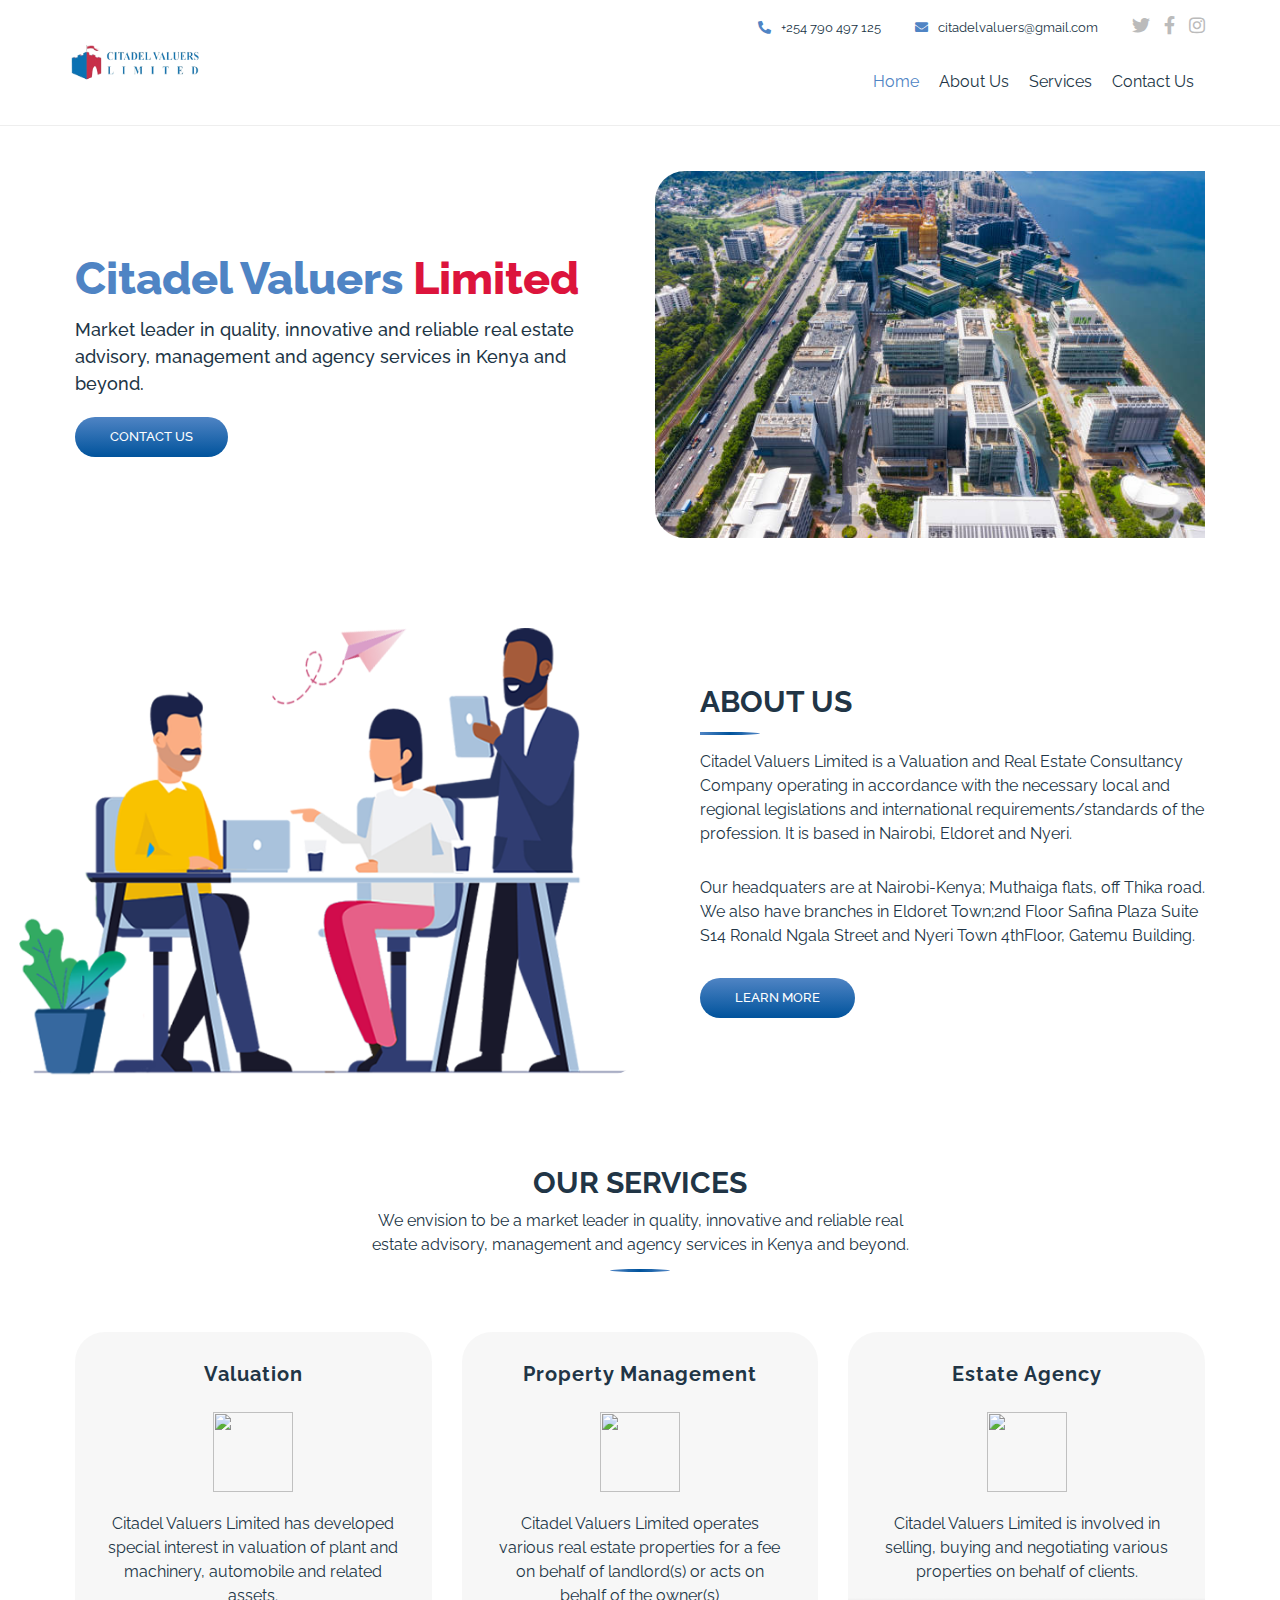
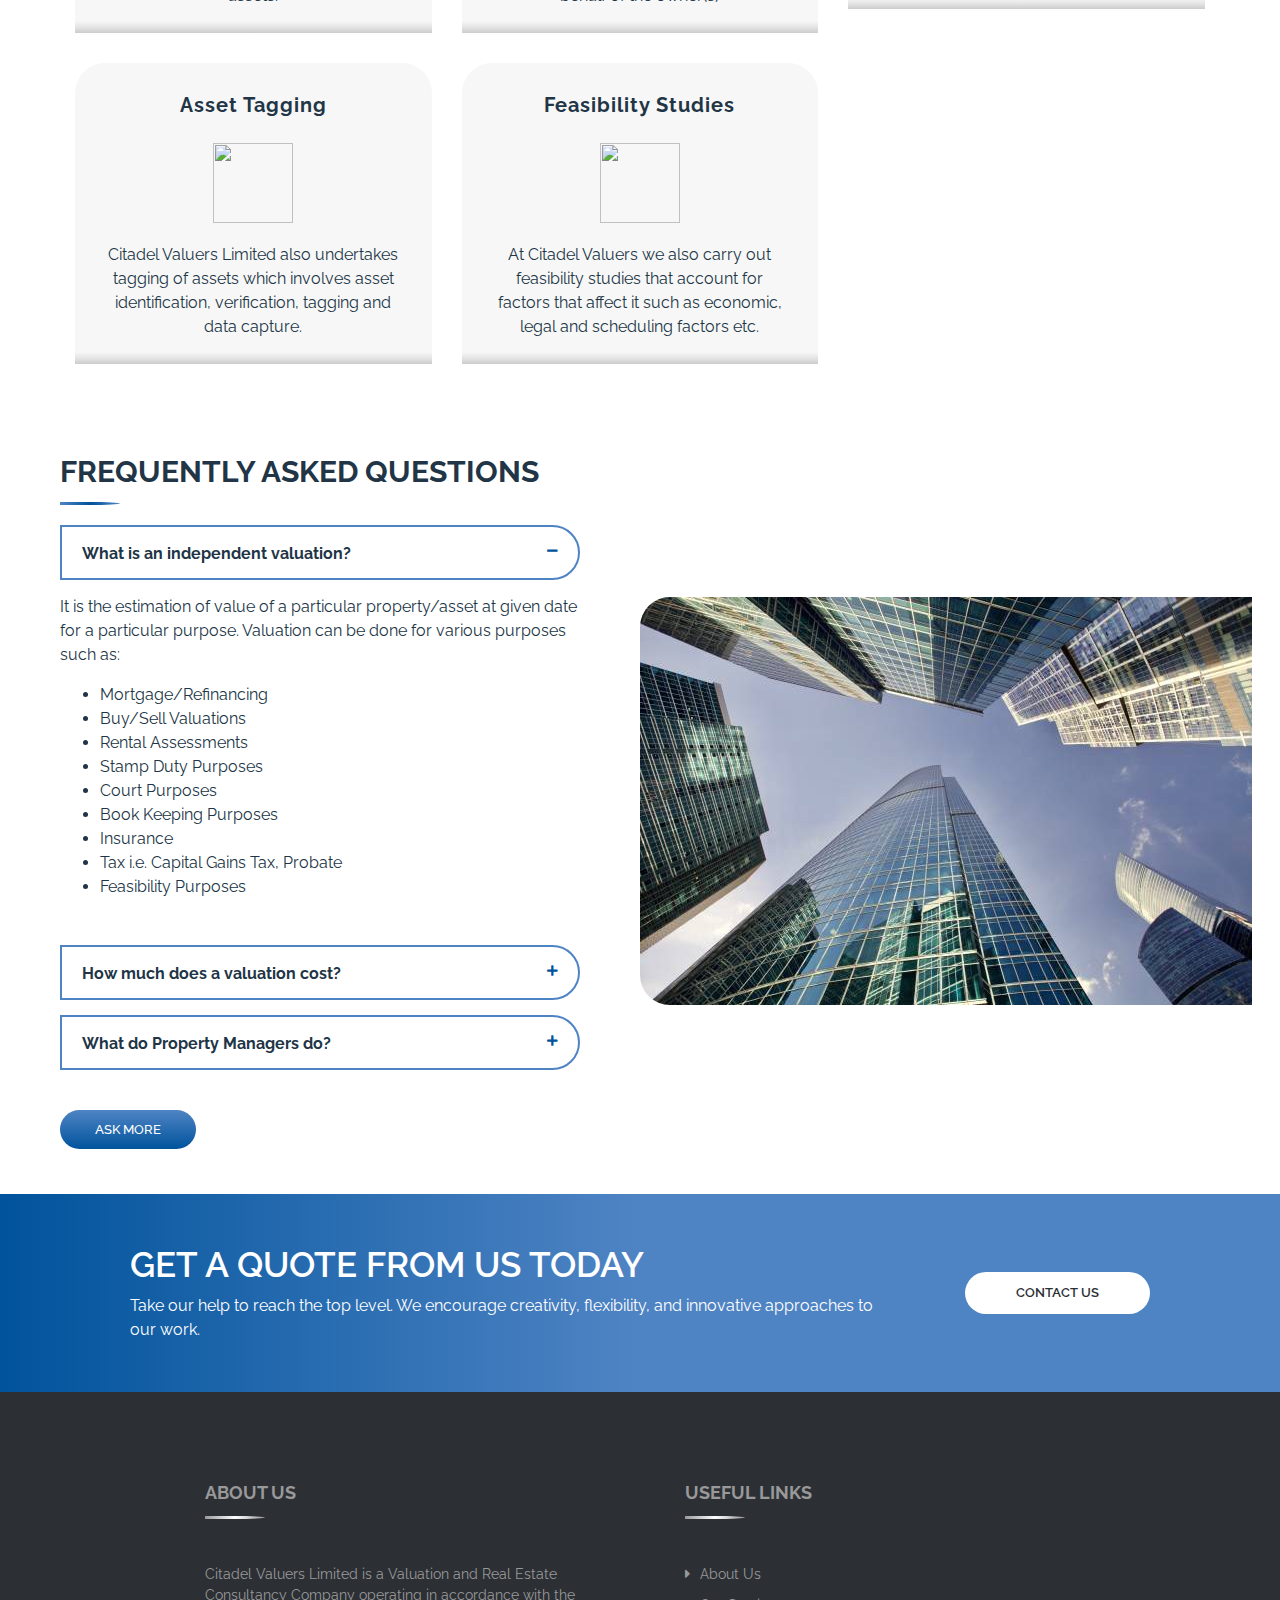
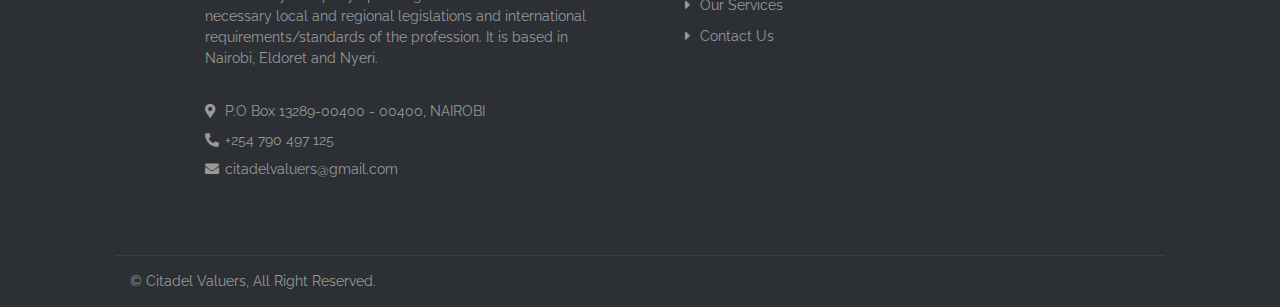
==== index.html @ 3a05d4e4 "Version 1 complete" ====
<DOCTYPE html>
<html lang="en">
    <head>
        <meta charset="utf-8">
        <title>Citadel Valuers Limited</title>
        <meta content="width=device-width, initial-scale=1.0" name="viewport">
        <meta content="Bootstrap Agency Template" name="keywords">
        <meta content="Bootstrap Agency Template" name="description">

        <!-- Favicon -->
        <link href="img/favicon.ico" rel="icon">

        <!-- Google Font -->
        <link href="https://fonts.googleapis.com/css2?family=Raleway:wght@100;200;300;400;500;600;700;800;900&display=swap" rel="stylesheet"> 
        
        <!-- CSS Libraries -->
        <link href="https://stackpath.bootstrapcdn.com/bootstrap/4.4.1/css/bootstrap.min.css" rel="stylesheet">
        <link href="https://cdnjs.cloudflare.com/ajax/libs/font-awesome/5.10.0/css/all.min.css" rel="stylesheet">
        <link href="lib/slick/slick.css" rel="stylesheet">
        <link href="libs/slick/slick-theme.css" rel="stylesheet">
        <link href="lib/lightbox/css/lightbox.min.css" rel="stylesheet">

        <!-- Template Stylesheet -->
        <link href="css/style.css" rel="stylesheet">
    </head>

    <body>
        <div class="wrapper">
            <!-- Header Start -->
            <div class="header">
                <div class="container-fluid">
                    <div class="row align-items-center">
                        <div class="col-lg-2">
                            <div class="brand">
                                <a href="index.html">
                                    <img src="img/logo.png" alt="Company Logo">
                                </a>
                            </div>
                        </div>
                        <div class="col-lg-10">
                            <div class="topbar">
                                <div class="topbar-col">
                                    <a href="tel:+254 790 497 125"><i class="fa fa-phone-alt"></i>+254 790 497 125</a>
                                </div>
                                <div class="topbar-col">
                                    <a href="mailto:citadelvaluers@gmail.com"><i class="fa fa-envelope"></i>citadelvaluers@gmail.com</a>
                                </div>
                                <div class="topbar-col">
                                    <div class="topbar-social">
                                        <a href="https://twitter.com/citadelrealtors"><i class="fab fa-twitter"></i></a>
                                        <a href="https://www.facebook.com/citadelrealtors"><i class="fab fa-facebook-f"></i></a>
                                        <a href="https://www.facebook.com/citadelrealtors"><i class="fab fa-instagram"></i></a>
                                    </div>
                                </div>
                            </div>
                            <div class="navbar navbar-expand-lg bg-light navbar-light">
                                <a href="#" class="navbar-brand">MENU</a>
                                <button type="button" class="navbar-toggler" data-toggle="collapse" data-target="#navbarCollapse">
                                    <span class="navbar-toggler-icon"></span>
                                </button>

                                <div class="collapse navbar-collapse justify-content-between" id="navbarCollapse">
                                    <div class="navbar-nav ml-auto">
                                        <a href="index.html" class="nav-item nav-link active">Home</a>
                                        <a href="about.html" class="nav-item nav-link">About Us</a>
                                        <a href="services.html" class="nav-item nav-link">Services</a>
                                        <a href="contact.html" class="nav-item nav-link">Contact Us</a>
                                    </div>
                                </div>
                            </div>
                        </div>
                    </div>
                </div>
            </div>
            <!-- Header End -->


            <!-- Hero Start -->
            <div class="hero">
                <div class="container-fluid">
                    <div class="row align-items-center">
                        <div class="col-md-6">
                            <h2></h2>
                            <h2><span>Citadel Valuers</span> <span style="color:crimson;">Limited</span></h2>
                            <p> Market leader in quality, innovative and reliable real estate advisory, 
                            management and agency services in Kenya and beyond.</p>
                            <a class="btn" href="contact.html">Contact Us</a>
                        </div>
                        <div class="col-md-6">
                            <img src="img/hero.jpg" alt="Image">
                        </div>
                    </div>
                </div>
            </div>
            <!-- Hero End -->
            
            
            <!-- About Start -->
            <div class="about">
                <div class="container-fluid">
                    <div class="row align-items-center">
                        <div class="col-md-6">
                            <img src="img/hero.png" alt="Image">
                        </div>
                        <div class="col-md-6">
                            <h2 class="section-title">About Us</h2>
                            <p>
                                Citadel Valuers Limited is a Valuation and Real Estate Consultancy Company
                                operating in accordance with the necessary local and regional legislations and
                                international requirements/standards of the profession. It is based in Nairobi, Eldoret
                                and Nyeri.
                            </p>
                            <p>
                                Our headquaters are at Nairobi-Kenya; Muthaiga flats, off Thika road. We also have branches
                                in Eldoret Town;2nd Floor Safina Plaza Suite S14 Ronald Ngala Street and Nyeri Town 4thFloor,
                                Gatemu Building.
                            </p>
                            <a class="btn" href="about.html">Learn More</a>
                        </div>
                    </div>
                </div>
            </div>
            <!-- About End -->


            <!-- Service Start -->
            <div class="service">
                <div class="container-fluid">
                    <div class="section-header">
                        <h2>Our Services</h2>
                        <p>We envision to be a market leader in quality, innovative and reliable real estate advisory,
                        management and agency services in Kenya and beyond.</p>
                    </div>
                    <div class="row">
                        <div class="col-lg-4 col-md-6">
                            <div class="service-item text-center">
                                <h3>Valuation</h3>
                                <img src="https://img.icons8.com/external-flatart-icons-outline-flatarticons/50/000000/external-appraisal-real-estate-flatart-icons-outline-flatarticons.png"/>
                                <p>Citadel Valuers Limited has developed special interest in
                                valuation of plant and machinery, automobile and related assets.</p>
                            </div>
                        </div>
                        <div class="col-lg-4 col-md-6">
                            <div class="service-item text-center">
                                <h3>Property Management</h3>
                                <img src="https://img.icons8.com/ios/50/000000/property.png"/>
                                <p>Citadel Valuers Limited operates various real estate properties for a fee on behalf of
                                landlord(s) or acts on behalf of the owner(s)</p>
                            </div>
                        </div>
                        <div class="col-lg-4 col-md-6">
                            <div class="service-item text-center">
                                <h3>Estate Agency</h3>
                                <img src="https://img.icons8.com/external-flatart-icons-outline-flatarticons/64/000000/external-estate-real-estate-flatart-icons-outline-flatarticons-2.png"/>
                                <p>Citadel Valuers Limited is involved in selling, buying and negotiating various properties
                                on behalf of clients.</p>
                            </div>
                        </div>
                        <div class="col-lg-4 col-md-6">
                            <div class="service-item text-center">
                                <h3>Asset Tagging</h3>
                                <img src="https://img.icons8.com/external-outline-wichaiwi/64/000000/external-asset-banking-and-financial-outline-wichaiwi-2.png"/>
                                <p>Citadel Valuers Limited also undertakes tagging of assets which involves asset 
                                identification, verification, tagging and data capture.</p>
                            </div>
                        </div>
                        <div class="col-lg-4 col-md-6">
                            <div class="service-item text-center">
                                <h3>Feasibility Studies</h3>
                                <img src="https://img.icons8.com/pastel-glyph/64/000000/saving-book.png"/>
                                <p>At Citadel Valuers we also carry out feasibility studies that
                                account for factors that affect it such as economic, legal and
                                scheduling factors etc.</p>
                            </div>
                        </div>
                    </div>
                </div>
            </div>
            <!-- Service End -->


            <!-- FAQs Start -->
            <div class="faqs">
                <div class="container-fluid">
                    <div class="row align-items-center">
                        <div class="col-md-6">
                            <h2 class="section-title">Frequently Asked Questions</h2>
                            <div id="accordion">
                                <div class="card">
                                    <div class="card-header">
                                        <a class="card-link collapsed" data-toggle="collapse" href="#collapseOne" aria-expanded="true">
                                            <b>What is an independent valuation?</b>
                                        </a>
                                    </div>
                                    <div id="collapseOne" class="collapse show" data-parent="#accordion">
                                        <div class="card-body">
                                            <p>It is the estimation of value of a particular property/asset at given date for a particular 
                                            purpose. Valuation can be done for various purposes such as:
                                            </p>
                                            <ul>
                                                <li>Mortgage/Refinancing</li>
                                                <li>Buy/Sell Valuations</li>
                                                <li>Rental Assessments</li>
                                                <li>Stamp Duty Purposes</li>
                                                <li>Court Purposes</li>
                                                <li>Book Keeping Purposes</li>
                                                <li>Insurance</li>
                                                <li>Tax i.e. Capital Gains Tax, Probate</li>
                                                <li>Feasibility Purposes</li>
                                            </ul>
                                        </div>
                                    </div>
                                </div>
                                <div class="card">
                                    <div class="card-header">
                                        <a class="card-link" data-toggle="collapse" href="#collapseTwo">
                                            <b>How much does a valuation cost?</b>
                                        </a>
                                    </div>
                                    <div id="collapseTwo" class="collapse" data-parent="#accordion">
                                        <div class="card-body">
                                            <p>All registered valuers in Kenya are guided by the valuers scale Cap 532 of the laws of 
                                            Kenya as follows per THE VALUERS (FORMS & FEES)(AMENDMENT) RULES, 2011
                                            </p>
                                            <ul>
                                                <li>Urban,  Rating and Agriculture Valuation - First Kshs.  2,000,000 at 1.0 per cent; 
                                                Residue at 0.25 per cent
                                                </li>
                                                <li>Compulsory Acquisition Valuation - First Kshs.  2,000,000 at 2.0 per cent; Residue 
                                                at 0.5 per cent
                                                </li>
                                                <li>
                                                    Rental Valuation - First Kshs. 400,000 p.a at 10 per cent; Residue at 5 per cent
                                                </li>
                                                <li>
                                                    Plant, Machinery  and Automobile - First Kshs. 5,000,000 at 1.5 per cent; Residue at 0.5 per cent 
                                                </li>
                                                <li>
                                                    Furniture, Fittings, Equipment, Trading Stock and Going Concerns - First kshs. 1,000,000 at 5 per cent; 
                                                    Residue at 2.5 per cent
                                                </li>
                                                <li>
                                                    Minimum Valuation  Fees - kshs.15,000 for any valuation
                                                </li>
                                                <li>
                                                    Consultancy - A minimum of Kshs. 5,000 per hour where such consultancy does not involve carrying out a 
                                                    valuation and compilation of a valuation report and advising on the value of the property
                                                </li>
                                                <li>Travelling Expenses and disbursements - These shall be based on the costs incurred in undertaking the 
                                                    valuation
                                                </li>
                                            </ul>
                                        </div>
                                    </div>
                                </div>
                                <div class="card">
                                    <div class="card-header">
                                        <a class="card-link" data-toggle="collapse" href="#collapseThree">
                                            <b>What do Property Managers do?</b>
                                        </a>
                                    </div>
                                    <div id="collapseThree" class="collapse" data-parent="#accordion">
                                        <div class="card-body">
                                            <p>Property managers do the following: </p>
                                            <ul>
                                                <li>Agent for the landlord (owner)</li>
                                                <li>Prepare properties for renting</li>
                                                <li>Inspect properties before, during, and after a lease term</li>
                                                <li>Market properties</li>
                                                <li>Make properties available for prospective tenants to view</li>
                                                <li>Receive applications</li>
                                                <li>Screen applicants</li>
                                                <li>Coordinate lease signings and lease renewals</li>
                                                <li>Maintain the investment property</li>
                                                <li>Provide administrative and financial property management</li>
                                                <li>For apartments, provide on-site leasing, maintenance, and management services</li>
                                                <li>Log correspondence in the property management system</li>
                                                <li>Rental Property Management Software</li>
                                                <li>Correspond with owners and tenants</li>
                                                <li>Coordinate utility payments during the make ready process</li>
                                            </ul>
                                        </div>
                                    </div>
                                </div>
                            </div>
                            <a class="btn" href="mailto:citadelvaluers@gmail.com">Ask more</a>
                        </div>
                        <div class="col-md-6">
                            <img src="img/faqs.jpg" alt="Image">
                        </div>
                    </div>
                </div>
            </div>
            <!-- FAQs End -->


            <!-- Testimonial Start -->
            <!--
            <div class="testimonial">
                <div class="container">
                    <div class="section-header">
                        <h2>Clients Review</h2>
                        <p>We strive to assist our clients determine their real value and realize 
                        the full potential of their assets. We take pride in customer satisfaction.</p>
                    </div>
                    <div class="row">
                        <div class="col-12">
                            <div class="testimonial-slider-nav">
                                <div class="slider-nav"><img src="img/testimonial-1.jpg" alt="Testimonial"></div>
                                <div class="slider-nav"><img src="img/testimonial-2.jpg" alt="Testimonial"></div>
                                <div class="slider-nav"><img src="img/testimonial-3.jpg" alt="Testimonial"></div>
                                <div class="slider-nav"><img src="img/testimonial-4.jpg" alt="Testimonial"></div>
                            </div>
                        </div>
                    </div>
                    <div class="row">
                        <div class="col-12">
                            <div class="testimonial-slider">
                                <div class="slider-item">
                                    <h3>Customer One</h3>
                                    <h4>profession</h4>
                                    <p>Testimonial One</p>
                                </div>
                                <div class="slider-item">
                                    <h3>Customer Two</h3>
                                    <h4>profession</h4>
                                    <p>Testimonial Two</p>
                                </div>
                                <div class="slider-item">
                                    <h3>Customer Three</h3>
                                    <h4>profession</h4>
                                    <p>Testimonial Three</p>
                                </div>
                                <div class="slider-item">
                                    <h3>Customer Four</h3>
                                    <h4>profession</h4>
                                    <p>Testimonial Four</p>
                                </div>
                            </div>
                        </div>
                    </div>
                </div>
            </div>
            -->
            <!-- Testimonial End -->

            <!-- Call to Action Start -->
            <div class="call-to-action">
                <div class="container">
                    <div class="row align-items-center">
                        <div class="col-md-9">
                            <h2>Get A Quote From Us Today</h2>
                            <p>
                                Take our help to reach the top level. We encourage creativity, flexibility, and innovative approaches
                                to our work.
                            </p>
                        </div>
                        <div class="col-md-3">
                            <a class="btn" href="contact.html">Contact Us</a>
                        </div>
                    </div>
                </div>
            </div>
            <!-- Call to Action End -->


            <!-- Footer Start -->
            <div class="footer">
                <div class="container">
                    <div class="row">
                        <div class="col-md-6">
                            <div class="footer-about">
                                <h2>About Us</h2>
                                <p>
                                    Citadel Valuers Limited is a Valuation and Real Estate Consultancy Company
                                    operating in accordance with the necessary local and regional legislations and
                                    international requirements/standards of the profession. It is based in Nairobi, Eldoret
                                    and Nyeri.
                                </p>
                                <br>
                                <p><i class="fa fa-map-marker-alt"></i>P.O Box 13289-00400 - 00400, NAIROBI</p>
                                <p><i class="fa fa-phone-alt"></i>+254 790 497 125</p>
                                <p><i class="fa fa-envelope"></i>citadelvaluers@gmail.com</p>
                            </div>
                        </div>
                        <div class="col-md-6">
                            <div class="row">
                                <div class="col-md-6">
                                    <div class="footer-link">
                                        <h2>Useful Links</h2>
                                        <a href="about.html">About Us</a>
                                        <a href="services.html">Our Services</a>
                                        <a href="contact.html">Contact Us</a>
                                    </div>
                                </div>
                            </div>
                        </div>
                    </div>
                </div>
                <div class="container copyright">
                    <div class="row">
                        <div class="col-12">
                            <p>&copy; <a href="#">Citadel Valuers</a>, All Right Reserved.</p>
                        </div>
                    </div>
                </div>
            </div>
            <!-- Footer End -->
        </div>

        <!-- JavaScript Libraries -->
        <script src="https://code.jquery.com/jquery-3.4.1.min.js"></script>
        <script src="https://stackpath.bootstrapcdn.com/bootstrap/4.4.1/js/bootstrap.bundle.min.js"></script>
        <script src="lib/slick/slick.min.js"></script>
        <script src="lib/isotope/isotope.pkgd.min.js"></script>
        <script src="lib/lightbox/js/lightbox.min.js"></script>

        <!-- Template Javascript -->
        <script src="js/main.js"></script>
    </body>
</html>
---- css/style.css ----
/*******************************/
/********* General CSS *********/
/*******************************/
body {
    color: #213546;
    background: #eeeeee;
    font-family: 'Raleway', sans-serif;
}

a {
    color: #4F84C4;
    transition: .3s;
}

a:hover,
a:active,
a:focus {
    color: #00539C;
    outline: none;
    text-decoration: none;
}

.btn:focus {
    box-shadow: none;
}

.wrapper {
    position: relative;
    width: 100%;
    max-width: 1366px;
    margin: 0 auto;
    background: #ffffff;
}

.container {
    max-width: 1050px;
}


/*******************************/
/********** Header CSS *********/
/*******************************/
.header {
    position: relative;
    width: 100%;
    padding: 15px 0;
    border-bottom: 1px solid #eeeeee;
}

@media (min-width: 1200px) {
    .header .container-fluid {
        padding-left: 60px;
        padding-right: 60px;
    }
}

.header .brand {
    position: relative;
}

.header .brand img {
    width: 150px;
    height: 70px;
}

.header .topbar {
    position: relative;
    text-align: right;
}

.header .topbar .topbar-col {
    display: inline-block;
    padding: 0 15px;
    margin-bottom: 15px;
}

.header .topbar-col a {
    color: #213546;
    font-size: 13px;
}

.header .topbar-col a i {
    margin-right: 10px;
    color: #4F84C4;
}

.header .topbar-social {
    position: relative;
}

.header .topbar-social a {
    display: inline-block;
}

.header .topbar-social a i {
    margin-right: 10px;
    font-size: 18px;
    color: #bbbbbb;
}

.header .topbar-social a:last-child i {
    margin: 0;
}

.header .topbar-social a:hover i {
    color: #4F84C4;
}

.header .dropdown-menu {
    margin-top: 0;
    border: 0;
    border-radius: 0;
    background: #bbbbbb;
}

.header .dropdown-menu a.active {
    color: #4F84C4;
}

@media (min-width: 992px) {
    .header .navbar {
        background: #ffffff !important;
    }
    
    .header .navbar-brand {
        display: none;
    }
    
    .header .navbar-light a.nav-link {
        position: relative;
        padding: 8px 10px;
        color: #213546;
        font-size: 16px;
        z-index: 1;
    }
    
    .header .navbar-light a.nav-link:hover,
    .header .navbar-light a.nav-link.active {
        color: #4F84C4;
    }
}

@media (max-width: 992px) {
    .header .brand {
        text-align: center;
        margin-bottom: 15px;
    }
    
    .header .topbar {
        text-align: center;
        margin-bottom: 15px;
    }
    
    .header .topbar .topbar-col {
        margin: 0;
    }
    
    .header .topbar .topbar-social {
        margin-top: 5px;
    }
    
    .header .navbar {
        background: #ffffff !important;
        border: 1px solid #eeeeee;
        z-index: 1;
    }
    
    .header a.nav-link {
        padding: 5px 0;
    }
    
    .header .dropdown-menu {
        box-shadow: none;
    }
}

.header .navbar .btn {
    position: relative;
    margin-left: 15px;
    padding: 12px 25px 10px 25px;
    font-size: 13px;
    font-weight: 500;
    text-transform: uppercase;
    color: #ffffff;
    border: none;
    border-radius: 30px;
    background: linear-gradient(#4F84C4, #00539C);
    transition: .5s;
}

.header .navbar .btn:hover {
    background: linear-gradient(#00539C, #4F84C4);
}

.header .navbar .btn i {
    font-size: 16px;
    margin-right: 8px;
}

@media (max-width: 992px) {
    .header .navbar .btn {
        margin: 15px 0 10px 0;
    }
}


/*******************************/
/******* Page Header CSS *******/
/*******************************/
.page-header {
    position: relative;
    margin-bottom: 45px;
    padding: 80px 0;
    text-align: center;
    background: linear-gradient(to right, #00539C, #4F84C4 50%);
}

.page-header h2 {
    color: #ffffff;
    font-size: 35px;
    font-weight: 700;
    text-transform: uppercase;
}

.page-header a {
    position: relative;
    padding: 0 12px;
    font-size: 16px;
    font-weight: 400;
    color: #ffffff;
}

.page-header a::after {
    position: absolute;
    content: "";
    width: 7px;
    height: 7px;
    top: 6.5px;
    right: -6px;
    border-radius: 7px;
    background: #ffffff;
}

.page-header a:last-child::after {
    display: none;
}


/*******************************/
/*********** Hero CSS **********/
/*******************************/
.hero {
    position: relative;
    width: 100%;
    padding: 45px 0;
}

@media (min-width: 768px) {
    .hero {
        padding: 45px 60px;
    }
}

.hero h2 {
    margin: 0;
    font-size: 45px;
    font-weight: 800;
}

.hero h2 span {
    color: #4F84C4;
}

.hero p {
    margin: 10px 0 20px 0;
    font-size: 18px;
    font-weight: 500;
}

.hero a.btn {
    position: relative;
    padding: 10px 35px;
    font-size: 13px;
    font-weight: 500;
    text-transform: uppercase;
    color: #ffffff;
    border: none;
    border-radius: 50px;
    background: linear-gradient(#4F84C4, #00539C);
    transition: .5s;
}

.hero a.btn:hover {
    background: linear-gradient(#00539C, #4F84C4);
}

.hero img {
    max-width: 100%;
    max-height: 600px;
    border-radius: 30px 0 0 30px;
}

@media (max-width: 767.98px) {
    .hero img {
        margin-top: 30px;
    }
}


/*******************************/
/******* Section Header ********/
/*******************************/
.section-header {
    position: relative;
    width: 100%;
    max-width: 550px;
    text-align: center;
    margin: 0 auto;
    margin-bottom: 60px;
    padding-bottom: 15px;
}

.section-header::after {
    position: absolute;
    content: "";
    width: 60px;
    height: 3px;
    left: calc(50% - 30px);
    bottom: 0;
    background: linear-gradient(to left, #4F84C4, #00539C, #4F84C4);
    border-radius: 100%;
}

.section-header h2 {
    font-size: 30px;
    font-weight: 700;
    text-transform: uppercase;
}

.section-header p {
    margin: 0;
    font-size: 16px;
    font-weight: 400;
    line-height: 24px;
}


/*******************************/
/********* Service CSS *********/
/*******************************/
.service {
    position: relative;
    width: 100%;
    padding: 45px 0 15px 0;
}

@media (min-width: 768px) {
    .service {
        padding: 45px 60px 15px 60px;
    }
}

.service .service-item {
    position: relative;
    width: 100%;
    padding: 25px 30px;
    background: linear-gradient(to bottom, rgba(0, 0, 0, .03) 96%, rgba(0, 0, 0, .1), rgba(0, 0, 0, .2));
    border-radius: 30px 30px 0 0;
    margin-bottom: 30px;
}

.service .service-item:hover {
    background: linear-gradient(to bottom, rgba(0, 0, 0, .03) 96%, rgba(0, 0, 0, .2), rgba(0, 0, 0, .4));
}

.service .service-item h3 {
    font-size: 20px;
    font-weight: 700;
    line-height: 35px;
    letter-spacing: 1px;
    margin-bottom: 20px;
}

.service .service-item img {
    height: 80px;
}

.service .service-item p {
    position: relative;
    margin: 20px 0 0 0;
    font-size: 16px;
}

.service .video-player {
    position: relative;
    padding-bottom: 41.7%;
    height: 0;
    overflow: hidden;
    max-width: 100%;
    background: #ffffff;
    margin: 30px 0 0 0;
    border-radius: 8px;
}

.service .video-player video {
    position: absolute;
    top: 0;
    left: 0;
    width: 100%;
    height: 100%;
    z-index: 100;
    background: #000000;
    z-index: -1;
}

.service .video-player img {
    position: absolute;
    display: block;
    left: 0;
    right: 0;
    top: 0;
    bottom: 0;
    margin: auto;
    width: 100%;
    border: none;
    height: auto;
    border-radius: 8px;
    filter: opacity(75%);
    -webkit-filter: opacity(75%);
    -webkit-transition: .4s all;
    -moz-transition: .4s all;
    transition: .4s all;
    z-index: 1;
}

.service .video-player:hover img {
    filter: opacity(100%);
    -webkit-filter: opacity(100%);
}

.service .video-player .play {
    height: 100px;
    width: 100px;
    left: 50%;
    top: 50%;
    margin-left: -50px;
    margin-top: -50px;
    position: absolute;
    background: url("../img/play.png") no-repeat;
    cursor: pointer;
    z-index: 2;
}

.service .video-player .play:hover {
    background: url("../img/play-hover.png") no-repeat;
}

@media (max-width: 575.98px) {   
    .service .video-player .play {
        height: 60px;
        width: 60px;
        left: 50%;
        top: 50%;
        margin-left: -30px;
        margin-top: -30px;
        background: url("../img/play-60.png") no-repeat;
    }
    
    .service .video-player .play:hover {
        background: url("../img/play-hover-60.png") no-repeat;
    }
}


/*******************************/
/******* Service Row CSS *******/
/*******************************/
.service-row {
    position: relative;
    width: 100%;
    padding: 45px 0;
}

.service-row .service-row-img {
    position: relative;
    width: 100%;
    padding: 0 30px;
    overflow: hidden;
}

.service-row .service-row-img img {
    max-width: 100%;
}

@media(max-width: 767.98px) {
    .service-row .service-row-img {
        margin-bottom: 30px;
    }
}

.service-row .service-row-text {
    position: relative;
    width: 100%;
    padding: 0 30px;
}

.service-row h2.section-title {
    position: relative;
    font-size: 30px;
    font-weight: 700;
    text-transform: uppercase;
    margin-bottom: 15px;
    padding-bottom: 15px;
}

.service-row h2.section-title::after {
    position: absolute;
    content: "";
    width: 60px;
    height: 3px;
    bottom: 0;
    left: 0;
    background: linear-gradient(to left, #4F84C4, #00539C, #4F84C4);
    border-radius: 0 100% 100% 0; 
}

.service-row p {
    font-size: 16px;
}

.service-row a.btn {
    margin-top: 15px;
    padding: 10px 35px;
    font-size: 13px;
    font-weight: 500;
    text-transform: uppercase;
    color: #ffffff;
    border: none;
    border-radius: 50px;
    background: linear-gradient(#4F84C4, #00539C);
    transition: .5s;
}

.service-row a.btn:hover {
    background: linear-gradient(#00539C, #4F84C4);
}

.service-row .service-row-col .col-sm-6 {
    display: flex;
    align-items: center;
    margin-top: 10px;
    margin-bottom: 15px;
}

.service-row .service-row-col-icon {
    width: 40px;
    height: 40px;
    margin-right: 15px;
    padding: 8px 0;
    text-align: center;
    color: #ffffff;
    background: #4F84C4;
}

.service-row .service-row-col-text {
    width: calc(100% - 55px);
}

.service-row .service-row-col-text h3 {
    font-size: 13px;
    font-weight: 400;
    margin-bottom: 3px;
}

.service-row .service-row-col-text p {
    margin: 0;
    font-size: 10px;
    font-weight: 400;
}

@media (max-width: 768px) {
    .service-row .service-row-img,
    .service-row .service-row-text {
        padding: 0;
    }
}


/*******************************/
/********** About CSS **********/
/*******************************/
.about {
    position: relative;
    width: 100%;
    padding: 45px 0;
}

@media (min-width: 768px) {
    .about .container-fluid {
        padding: 0;
    }
    
    .about .row {
        margin: 0;
    }
    
    .about .col-md-6:first-child {
        padding: 0;
    }
    
    .about .col-md-6:last-child {
        padding: 0 60px;
    }
}

.about h2.section-title {
    position: relative;
    font-size: 30px;
    font-weight: 700;
    text-transform: uppercase;
    margin-bottom: 15px;
    padding-bottom: 15px;
}

.about h2.section-title::after {
    position: absolute;
    content: "";
    width: 60px;
    height: 3px;
    bottom: 0;
    left: 0;
    background: linear-gradient(to left, #4F84C4, #00539C, #4F84C4);
    border-radius: 0 100% 100% 0;
}

.about p {
    color: #213546;
    font-size: 16px;
    margin-bottom: 30px;
}

.about a.btn {
    padding: 10px 35px;
    font-size: 13px;
    font-weight: 500;
    text-transform: uppercase;
    color: #ffffff;
    border: none;
    border-radius: 50px;
    background: linear-gradient(#4F84C4, #00539C);
    transition: .5s;
}

.about a.btn:hover {
    background: linear-gradient(#00539C, #4F84C4);
}

.about img {
    max-width: 100%;
    border-radius: 0 30px 30px 0;
}

@media(max-width: 767.98px) {
    .about img {
        margin-bottom: 30px;
        border-radius: 30px 30px 0 0;
    }
}

.about .youtube-player {
    position: relative;
    padding-bottom: 75%;
    height: 0;
    overflow: hidden;
    max-width: 100%;
    background: #ffffff;
    margin: 0;
    border-radius: 0 30px 30px 0;
}

@media (max-width: 991.98px) {
    .about .youtube-player {
        padding-bottom: 50%;
    }
}

@media (max-width: 767.98px) {
    .about .youtube-player {
        padding-bottom: 56.23%;
        margin-bottom: 30px;
        border-radius: 30px 30px 0 0;
    }
}

.about .youtube-player iframe {
    position: absolute;
    top: 0;
    left: 0;
    width: 100%;
    height: 100%;
    z-index: 100;
    background: transparent;
}

.about .youtube-player img {
    bottom: 0;
    display: block;
    left: 0;
    margin: auto;
    max-width: 100%;
    width: 100%;
    position: absolute;
    right: 0;
    top: 0;
    border: none;
    height: auto;
    cursor: pointer;
    -webkit-filter: brightness(100%);
    -webkit-transition: .4s all;
    -moz-transition: .4s all;
    transition: .4s all;
}

.about .youtube-player img:hover {
    -webkit-filter: brightness(90%);
}

.about .youtube-player .play {
    height: 100px;
    width: 100px;
    left: 50%;
    top: 50%;
    margin-left: -50px;
    margin-top: -50px;
    position: absolute;
    background: url("../img/play.png") no-repeat;
    cursor: pointer;
}

.about .youtube-player .play:hover {
    background: url("../img/play-hover.png") no-repeat;
}

@media (max-width: 575.98px) {   
    .about .youtube-player .play {
        height: 60px;
        width: 60px;
        left: 50%;
        top: 50%;
        margin-left: -30px;
        margin-top: -30px;
        background: url("../img/play-60.png") no-repeat;
    }
    
    .about .youtube-player .play:hover {
        background: url("../img/play-hover-60.png") no-repeat;
    }
}


/*******************************/
/*********** FAQs CSS **********/
/*******************************/
.faqs {
    position: relative;
    width: 100%;
    padding: 45px 0;
}

@media (min-width: 768px) {
    .faqs .container-fluid {
        padding: 0;
    }
    
    .faqs .row {
        margin: 0;
    }
    
    .faqs .col-md-6:first-child {
        padding: 0 60px;
    }
    
    .faqs .col-md-6:last-child {
        padding: 0;
    }
}

.faqs h2.section-title {
    position: relative;
    font-size: 30px;
    font-weight: 700;
    text-transform: uppercase;
    margin-bottom: 20px;
    padding-bottom: 15px;
}

.faqs h2.section-title::after {
    position: absolute;
    content: "";
    width: 60px;
    height: 3px;
    bottom: 0;
    left: 0;
    background: linear-gradient(to left, #4F84C4, #00539C, #4F84C4);
    border-radius: 0 100% 100% 0;
}

.faqs .card {
    margin-bottom: 15px;
    border: none;
    border-radius: 0;
}

.faqs .card:last-child {
    margin-bottom: 0;
}

.faqs .card-header {
    padding: 0;
    border: none;
    background: #ffffff;
}

.faqs .card-header a {
    display: block;
    width: 100%;
    padding: 15px 20px 12px 20px;
    color: #213546;
    font-size: 16px;
    font-weight: 400;
    background: #ffffff;
    border: 2px solid #4F84C4;
    border-radius: 0 30px 30px 0;
}

.faqs .card-header [data-toggle="collapse"]:after {
    font-family: 'font Awesome 5 Free';
    content: "\f067";
    float: right;
    color: #00539C;
    font-size: 12px;
    font-weight: 900;
    transition: .3s;
}

.faqs .card-header [data-toggle="collapse"][aria-expanded="true"]:after {
    font-family: 'font Awesome 5 Free';
    content: "\f068";
    float: right;
    color: #00539C;
    font-size: 12px;
    font-weight: 900;
    transition: .3s;
}

.faqs .card-body {
    padding: 15px 0;
    font-size: 16px;
    font-weight: 400;
    border: none;
    background: #ffffff;
}

.faqs a.btn {
    margin-top: 40px;
    padding: 10px 35px;
    font-size: 13px;
    font-weight: 500;
    text-transform: uppercase;
    color: #ffffff;
    border: none;
    border-radius: 50px;
    background: linear-gradient(#4F84C4, #00539C);
    transition: .5s;
}

.faqs a.btn:hover {
    background: linear-gradient(#00539C, #4F84C4);
}

.faqs img {
    max-width: 100%;
    border-radius: 30px 0 0 30px;
}

@media (max-width: 767.98px) {
    .faqs img {
        margin-top: 30px;
        border-radius: 0 0 30px 30px;
    }
}


/*******************************/
/******* Testimonial CSS *******/
/*******************************/
.testimonial {
    position: relative;
    width: 100%;
    padding: 45px 0;
    text-align: center;
}

.testimonial .container {
    max-width: 960px;
}

.about-page .testimonial {
    padding-bottom: 90px;
}

.testimonial .testimonial-slider-nav {
    position: relative;
    width: 300px;
    margin: 0 auto;
}

.testimonial .testimonial-slider-nav .slick-slide {
    position: relative;
    opacity: 0;
    transition: .5s;
}

.testimonial .testimonial-slider-nav .slick-active {
    opacity: 1;
    transform: scale(1.3);
}

.testimonial .testimonial-slider-nav .slick-center {
    transform: scale(2);
    z-index: 1;
}

.testimonial .testimonial-slider-nav .slick-slide img {
    position: relative;
    display: block;
    margin-top: 37px;
    width: 100%;
    height: auto;
    border-radius: 100px;
}

.testimonial .testimonial-slider-nav .slick-center img {
    border: 5px solid #ffffff;
}

.testimonial .testimonial-slider {
    position: relative;
    margin-top: 15px;
    padding-top: 50px;
}

.testimonial .testimonial-slider::before {
    position: absolute;
    content: "";
    width: 60px;
    height: 50px;
    top: 0;
    left: calc(50% - 30px);
    background: url(../img/quote.png) top center no-repeat;
}

.testimonial .testimonial-slider h3 {
    font-size: 20px;
    font-weight: 700;
}

.testimonial .testimonial-slider h4 {
    font-size: 14px;
}

.testimonial .testimonial-slider p {
    font-size: 18px;
    font-style: italic;
    margin: 0;
}


/*******************************/
/*********** News CSS **********/
/*******************************/
.news {
    position: relative;
    width: 100%;
    padding: 45px 0 60px 0;
}

@media (min-width: 768px) {
    .news .container-fluid {
        padding: 0;
    }
    
    .news .row {
        margin: 0;
    }
    
    .news .col-md-6:first-child {
        padding: 0;
    }
    
    .news .col-md-6:last-child {
        padding: 0 60px;
    }
}

.news h2.section-title {
    position: relative;
    font-size: 30px;
    font-weight: 700;
    text-transform: uppercase;
    margin-bottom: 15px;
    padding-bottom: 15px;
}

.news h2.section-title::after {
    position: absolute;
    content: "";
    width: 60px;
    height: 3px;
    bottom: 0;
    left: 0;
    background: linear-gradient(to left, #4F84C4, #00539C, #4F84C4);
    border-radius: 0 100% 100% 0; 
}

.news p {
    font-size: 16px;
    margin-bottom: 30px;
}

.news a.btn {
    padding: 10px 35px;
    font-size: 13px;
    font-weight: 500;
    text-transform: uppercase;
    color: #ffffff;
    border: none;
    border-radius: 50px;
    background: linear-gradient(#4F84C4, #00539C);
    transition: .5s;
}

.news a.btn:hover {
    background: linear-gradient(#00539C, #4F84C4);
}

.news img {
    max-width: 100%;
    border-radius: 0 30px 30px 0;
}

@media (max-width: 767.98px) {
    .news img {
        margin-bottom: 30px;
        border-radius: 30px 30px 0 0;
    }
}


/*******************************/
/******* Call to Action ********/
/*******************************/
.call-to-action {
    position: relative;
    padding: 50px 0;
    background: linear-gradient(to right, #00539C, #4F84C4 50%);
}

.service-page .call-to-action {
    margin-top: 45px;
}

.call-to-action h2 {
    color: #ffffff;
    font-size: 35px;
    font-weight: 600;
    text-transform: uppercase;
}

.call-to-action p {
    margin: 0;
    color: #ffffff;
    font-size: 16px;
    font-weight: 400;
}

.call-to-action a {
    float: right;
    padding: 10px 50px;
    font-size: 13px;
    font-weight: 600;
    text-transform: uppercase;
    color: #2c3035;
    background: #ffffff;
    border-radius: 30px;
}

@media (max-width: 768px) {
    .call-to-action a {
        float: left;
        margin-top: 30px;
    }
}


/*******************************/
/********** Story CSS **********/
/*******************************/
.story {
    position: relative;
    width: 100%;
    padding: 45px 0 15px 0;
}

@media(min-width: 768px) {
    .story {
        padding: 45px 60px 15px 60px;
    }
}

.story .story-container {
    position: relative;
    width: 100%;
}

.story .story-end,
.story .story-start,
.story .story-year {
    position: relative;
    width: 100%;
    text-align: center;
    z-index: 1;
}

.story .story-end p,
.story .story-start p,
.story .story-year p {
    display: inline-block;
    width: 80px;
    height: 80px;
    margin: 0;
    padding: 30px 0;
    text-align: center;
    background: linear-gradient(#4F84C4, #00539C);
    border-radius: 100px;
    box-shadow: 0 0 5px rgba(0, 0, 0, .4);
    color: #ffffff;
    font-size: 14px;
    text-transform: uppercase;
}

.story .story-year {
    margin: 30px 0;
}

.story .story-continue {
    position: relative;
    width: 100%;
    padding: 60px 0;
}

.story .story-continue::after {
    position: absolute;
    content: "";
    width: 1px;
    height: 100%;
    top: 0;
    left: 50%;
    margin-left: -1px;
    background: #4F84C4;
}

.story .row.story-left,
.story .row.story-right .story-date {
    text-align: right;
}

.story .row.story-right,
.story .row.story-left .story-date {
    text-align: left;
}

.story .story-date {
    font-size: 14px;
    font-weight: 600;
    margin: 41px 0 0 0;
}

.story .story-date::after {
    content: '';
    display: block;
    position: absolute;
    width: 14px;
    height: 14px;
    top: 45px;
    background: linear-gradient(#4F84C4, #00539C);
    box-shadow: 0 0 5px rgba(0, 0, 0, .4);
    border-radius: 15px;
    z-index: 1;
}

.story .row.story-left .story-date::after {
    left: -7px;
}

.story .row.story-right .story-date::after {
    right: -7px;
}

.story .story-box,
.story .story-launch {
    position: relative;
    display: inline-block;
    margin: 15px;
    padding: 20px;
    border: 1px solid #dddddd;
    border-radius: 6px;
    background: #ffffff;
}

.story .story-launch {
    width: 100%;
    margin: 15px 0;
    padding: 0;
    border: none;
    text-align: center;
    background: transparent;
}

.story .story-box::after,
.story .story-box::before {
    content: '';
    display: block;
    position: absolute;
    width: 0;
    height: 0;
    border-style: solid;
}

.story .row.story-left .story-box::after,
.story .row.story-left .story-box::before {
    left: 100%;
}

.story .row.story-right .story-box::after,
.story .row.story-right .story-box::before {
    right: 100%;
}

.story .story-launch .story-box::after,
.story .story-launch .story-box::before {
    left: 50%;
    margin-left: -10px;
}

.story .story-box::after {
    top: 26px;
    border-color: transparent transparent transparent #ffffff;
    border-width: 10px;
}

.story .story-box::before {
    top: 25px;
    border-color: transparent transparent transparent #dddddd;
    border-width: 11px;
}

.story .row.story-right .story-box::after {
    border-color: transparent #ffffff transparent transparent;
}

.story .row.story-right .story-box::before {
    border-color: transparent #dddddd transparent transparent;
}

.story .story-launch .story-box::after {
    top: -20px;
    border-color: transparent transparent #dddddd transparent;
}

.story .story-launch .story-box::before {
    top: -19px;
    border-color: transparent transparent #ffffff transparent;
    border-width: 10px;
    z-index: 1;
}

.story .story-box .story-icon {
    position: relative;
    width: 40px;
    height: auto;
    float: left;
}

.story .story-icon i {
    font-size: 25px;
    color: #4F84C4;
}

.story .story-icon img {
    width: 25px;
}

.story .story-box .story-text {
    position: relative;
    width: calc(100% - 40px);
    float: left;
}

.story .story-launch .story-text {
    width: 100%;
}

.story .story-text h3 {
    font-size: 16px;
    font-weight: 600;
    margin-bottom: 3px;
}

.story .story-text p {
    font-size: 14px;
    font-weight: 400;
    margin-bottom: 0;
}

@media (max-width: 768px) {
    .story .story-continue::after {
        left: 40px;
    }
    
    .story .story-end,
    .story .story-start,
    .story .story-year,
    .story .row.story-left,
    .story .row.story-right .story-date,
    .story .row.story-right,
    .story .row.story-left .story-date,
    .story .story-launch {
        text-align: left;
    }
    
    .story .row.story-left .story-date::after,
    .story .row.story-right .story-date::after {
        left: 47px;
    }
    
    .story .story-box,
    .story .row.story-right .story-date,
    .story .row.story-left .story-date {
        margin-left: 55px;
    }
    
    .story .story-launch .story-box {
        margin-left: 0;
    }
    
    .story .row.story-left .story-box::after {
        left: -20px;
        border-color: transparent #ffffff transparent transparent;
    }

    .story .row.story-left .story-box::before {
        left: -22px;
        border-color: transparent #dddddd transparent transparent;
    }
    
    .story .story-launch .story-box::after,
    .story .story-launch .story-box::before {
        left: 30px;
        margin-left: 0;
    }
}


/*******************************/
/*********** Team CSS **********/
/*******************************/
.team {
    position: relative;
    width: 100%;
    padding: 45px 0 60px 0;
}

@media (min-width: 768px) {
    .team {
        padding: 45px 60px 60px 60px;
    }
}


.team .team-item {
    position: relative;
    width: 100%;
    margin-bottom: 30px;
    padding: 30px;
    background: rgba(0, 0, 0, .05);
    border-radius: 300px 300px 5px 5px;
}

.team .team-img {
    position: relative;
    width: 100%;
    overflow: hidden;
}

.team .team-img img {
    width: 100%;
    border-radius: 300px;
}

.team .team-text {
    position: relative;
    width: 100%;
    text-align: center;
    margin-top: 30px;
}

.team .team-text h3 {
    margin: 0;
    font-size: 16px;
    font-weight: 600;
}

.team .team-text p {
    font-size: 14px;
    font-weight: 400;
    margin: 0;
}

.team .team-social {
    position: absolute;
    width: 100%;
    height: 100%;
    top: 0;
    left: 0;
    padding: 30px 20px;
    display: flex;
    align-items: flex-end;
    justify-content: center;
    background: rgba(79, 132, 196, .92);
    border-radius: 300px 300px 5px 5px;
    opacity: 0;
    transition: .5s;
}

.team .team-item:hover .team-social {
    opacity: 1;
}

.team .team-social a {
    color: #ffffff;
    font-size: 22px;
    padding: 0 10px;
}


/*******************************/
/******** Portfolio CSS ********/
/*******************************/
.portfolio {
    position: relative;
    padding: 45px 0;
    background: #ffffff;
}

.portfolio #portfolio-flters {
    padding: 0;
    margin: -15px 0 25px 0;
    list-style: none;
    font-size: 0;
    text-align: center;
}

.portfolio #portfolio-flters li,
.portfolio .load-more .btn {
    cursor: pointer;
    display: inline-block;
    margin: 5px;
    padding: 10px 25px;
    color: #ffffff;
    font-size: 14px;
    text-transform: uppercase;
    border-radius: 30px;
    background: linear-gradient(#4F84C4, #00539C);
    border: 1px solid #4F84C4;
    transition: .5s;
}

.portfolio #portfolio-flters li:hover,
.portfolio #portfolio-flters li.filter-active {
    background: #ffffff;
    color: #213546;
}

.portfolio .load-more {
    text-align: center;
}

.portfolio .load-more .btn {
    margin: 25px 0;
    padding: 15px 40px;
    transition: .5s;
}

.portfolio .load-more .btn:hover {
    background: linear-gradient(#00539C, #4F84C4);
}

.portfolio .portfolio-item {
    position: relative;
    height: 280px;
    margin-bottom: 30px;
    border-radius: 8px;
    overflow: hidden;
}

.portfolio .portfolio-item figure {
    background: #ffffff;
    overflow: hidden;
    height: 280px;
    position: relative;
    border-radius: 30px 30px 0 0;
    margin: 0; 
}

.portfolio .portfolio-item figure img {
    width: 100%; 
    height: 100%; 
    object-fit: cover;
    border-radius: 8px;
}

.portfolio .portfolio-item figure:hover img {
    opacity: 0.3;
    transition: 0.3s;
}

.portfolio .portfolio-item figure .link-preview,
.portfolio .portfolio-item figure .link-details {
    position: absolute;
    display: inline-block;
    opacity: 0;
    line-height: 1;
    text-align: center;
    width: 45px;
    height: 35px;
    border-radius: 6px;
    background: linear-gradient(#4F84C4, #00539C);
    transition: 0.5s;
}

.portfolio .portfolio-item figure .link-preview i,
.portfolio .portfolio-item figure .link-details i {
    color: #ffffff;
    padding-top: 9px;
    font-size: 16px;
}

.portfolio .portfolio-item figure .link-preview:hover,
.portfolio .portfolio-item figure .link-details:hover {
    background: linear-gradient(#00539C, #4F84C4);
}

.portfolio .portfolio-item figure .link-preview:hover i,
.portfolio .portfolio-item figure .link-details:hover i {
    color: #ffffff;
}

.portfolio .portfolio-item figure .link-preview {
    top: 50%;
    left: calc(50% - 61px);
}

.portfolio .portfolio-item figure .link-details {
    top: 50%;
    right: calc(50% - 61px);
}

.portfolio .portfolio-item figure:hover .link-preview {
    opacity: 1;
    top: calc(50% - 50px);
}

.portfolio .portfolio-item figure:hover .link-details {
    opacity: 1;
    top: calc(50% - 50px);
}

.portfolio .portfolio-item figure .portfolio-title {
    position: absolute;
    margin: 0;
    width: 100%;
    left: 0;
    right: 0;
    bottom: 0;
    padding: 20px;
    text-align: center;
    color: #ffffff;
    font-size: 14px;
    font-weight: 500;
    text-transform: uppercase;
    background: rgba(79, 132, 196, .8);
    border-radius: 0;
}

.portfolio .portfolio-item figure .portfolio-title:hover {
    text-decoration: none;
}


/*******************************/
/********* Contact CSS *********/
/*******************************/
.contact {
    position: relative;
    width: 100%;
    padding: 45px 0;
}

.contact h2.section-title {
    position: relative;
    font-size: 30px;
    font-weight: 700;
    text-transform: uppercase;
    margin-bottom: 45px;
    padding-bottom: 15px;
}

.contact h2.section-title::after {
    position: absolute;
    content: "";
    width: 60px;
    height: 3px;
    bottom: 0;
    left: 0;
    background: linear-gradient(to left, #4F84C4, #00539C, #4F84C4);
    border-radius: 0 100% 100% 0;
}

.contact .contact-info {
    position: relative;
    width: 100%;
    margin-bottom: 45px;
}

.contact .contact-info iframe {
    width: 100%;
    height: 300px;
    margin-bottom: 30px;
    border-radius: 10px;
}

.contact .contact-info h3 {
    color: #3f4b5a;
    font-size: 18px;
    font-weight: 600;
    margin-bottom: 20px;
}

.contact .contact-info h3 span {
    font-weight: 400;
    padding-left: 5px;
}

.contact .contact-info p {
    color: #3f4b5a;
    font-size: 16px;
    font-weight: 400;
    margin-bottom: 20px;
}

.contact .editor-info {
    position: relative;
    width: 100%;
    margin-bottom: 45px;
}

@media (min-width: 992px) {
    .contact .editor-info {
        padding-left: 30px;
    }
}

.contact .editor-item {
    display: flex;
    align-items: center;
    margin-bottom: 30px;
    padding-bottom: 30px;
    border-bottom: 1px solid #dddddd;
}

.contact .editor-item:last-child {
    margin: 0;
    padding: 0;
    border: none;
}

.contact .editor-img {
    width: 120px;
    height: 120px;
    margin-right: 20px;
}

.contact .editor-img img {
    width: 100%;
    height: auto;
    object-fit: cover;
    border-radius: 10px;
}

.contact .editor-text {
    width: auto;
}

.contact .editor-text h3 {
    font-size: 18px;
    font-weight: 600;
    text-transform: uppercase;
}

.contact .editor-text a {
    font-size: 16px;
    font-weight: 500;
    text-transform: uppercase;
    letter-spacing: 1px;
    margin: 0;
}


/*******************************/
/******* Single Page CSS *******/
/*******************************/
.single {
    position: relative;
    width: 100%;
    padding: 45px 0 65px 0;
}

.single h2.section-title {
    position: relative;
    font-size: 30px;
    font-weight: 700;
    text-transform: uppercase;
    margin-bottom: 45px;
    padding-bottom: 15px;
}

.single h2.section-title::after {
    position: absolute;
    content: "";
    width: 60px;
    height: 3px;
    bottom: 0;
    left: 0;
    background: linear-gradient(to left, #4F84C4, #00539C, #4F84C4);
    border-radius: 0 100% 100% 0; 
}

.single h3 {
    font-size: 22px;
    font-weight: 600;
    margin-bottom: 25px;
}

.single p {
    font-size: 18px;
    font-weight: 400;
    margin-bottom: 25px;
}

.single .table,
.single .list-group {
    margin-bottom: 30px;
}


/*******************************/
/********* Footer CSS **********/
/*******************************/
.footer {
    position: relative;
    padding-top: 90px;
    background: #2c3035;
}

.footer .footer-about,
.footer .footer-link {
    position: relative;
    margin-bottom: 45px;
}

@media(min-width: 992px) {
    .footer .container:first-child {
        max-width: 960px;
        margin-bottom: 30px;
    }
    
    .footer .footer-about,
    .footer .footer-link {
        padding: 0 30px;
    }
}

.footer .footer-about h2,
.footer .footer-link h2 {
    position: relative;
    margin-bottom: 45px;
    padding-bottom: 15px;
    font-size: 18px;
    font-weight: 700;
    text-transform: uppercase;
    color: #999999;
}

.footer .footer-about h2::after,
.footer .footer-link h2::after{
    position: absolute;
    content: "";
    width: 60px;
    height: 3px;
    bottom: 0;
    left: 0;
    background: linear-gradient(to left, #999999, #ffffff, #999999);
    border-radius: 0 100% 100% 0; 
}

.footer .footer-about p {
    margin-bottom: 8px;
    font-size: 14px;
    color: #999999;
}

.footer .footer-about p i {
    width: 20px;
}

.footer .footer-link a {
    display: block;
    margin-bottom: 10px;
    font-size: 14px;
    color: #999999;
    
}

.footer .footer-link a::before {
    position: relative;
    content: "\f0da";
    font-family: "Font Awesome 5 Free";
    font-weight: 900;
    margin-right: 10px;
}

.footer .footer-link a:hover {
    color: #ffffff;
}

.footer .copyright {
    padding: 15px;
    border-top: 1px solid #3b3e43;
}

.footer .copyright p {
    margin: 0;
    font-size: 14px;
    color: #999999;
}

.footer .copyright .col-md-6:last-child p {
    text-align: right;
}

.footer .copyright p a {
    color: #999999;
}

.footer .copyright p a:hover {
    color: #ffffff;
}

@media (max-width: 768px) {
    .footer .copyright p,
    .footer .copyright .col-md-6:last-child p {
        margin: 5px 0;
        text-align: center;
    }
}
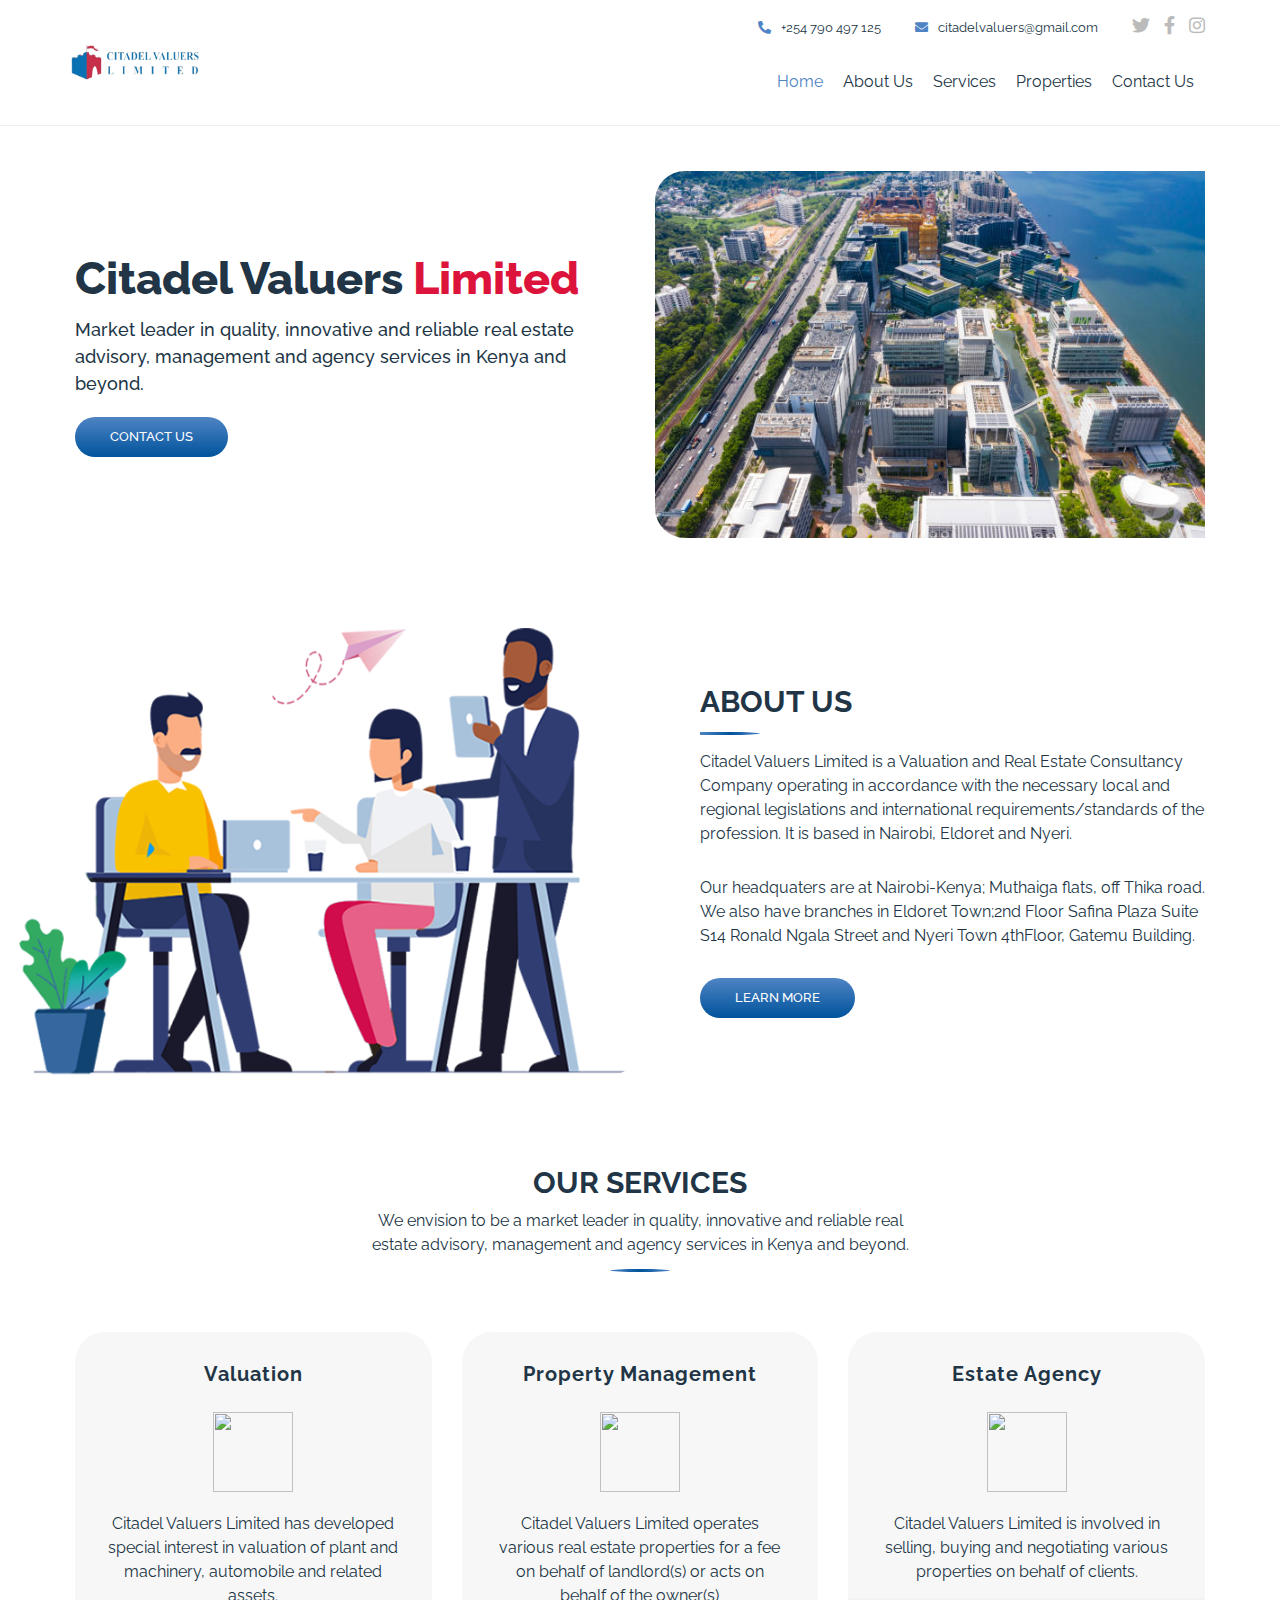
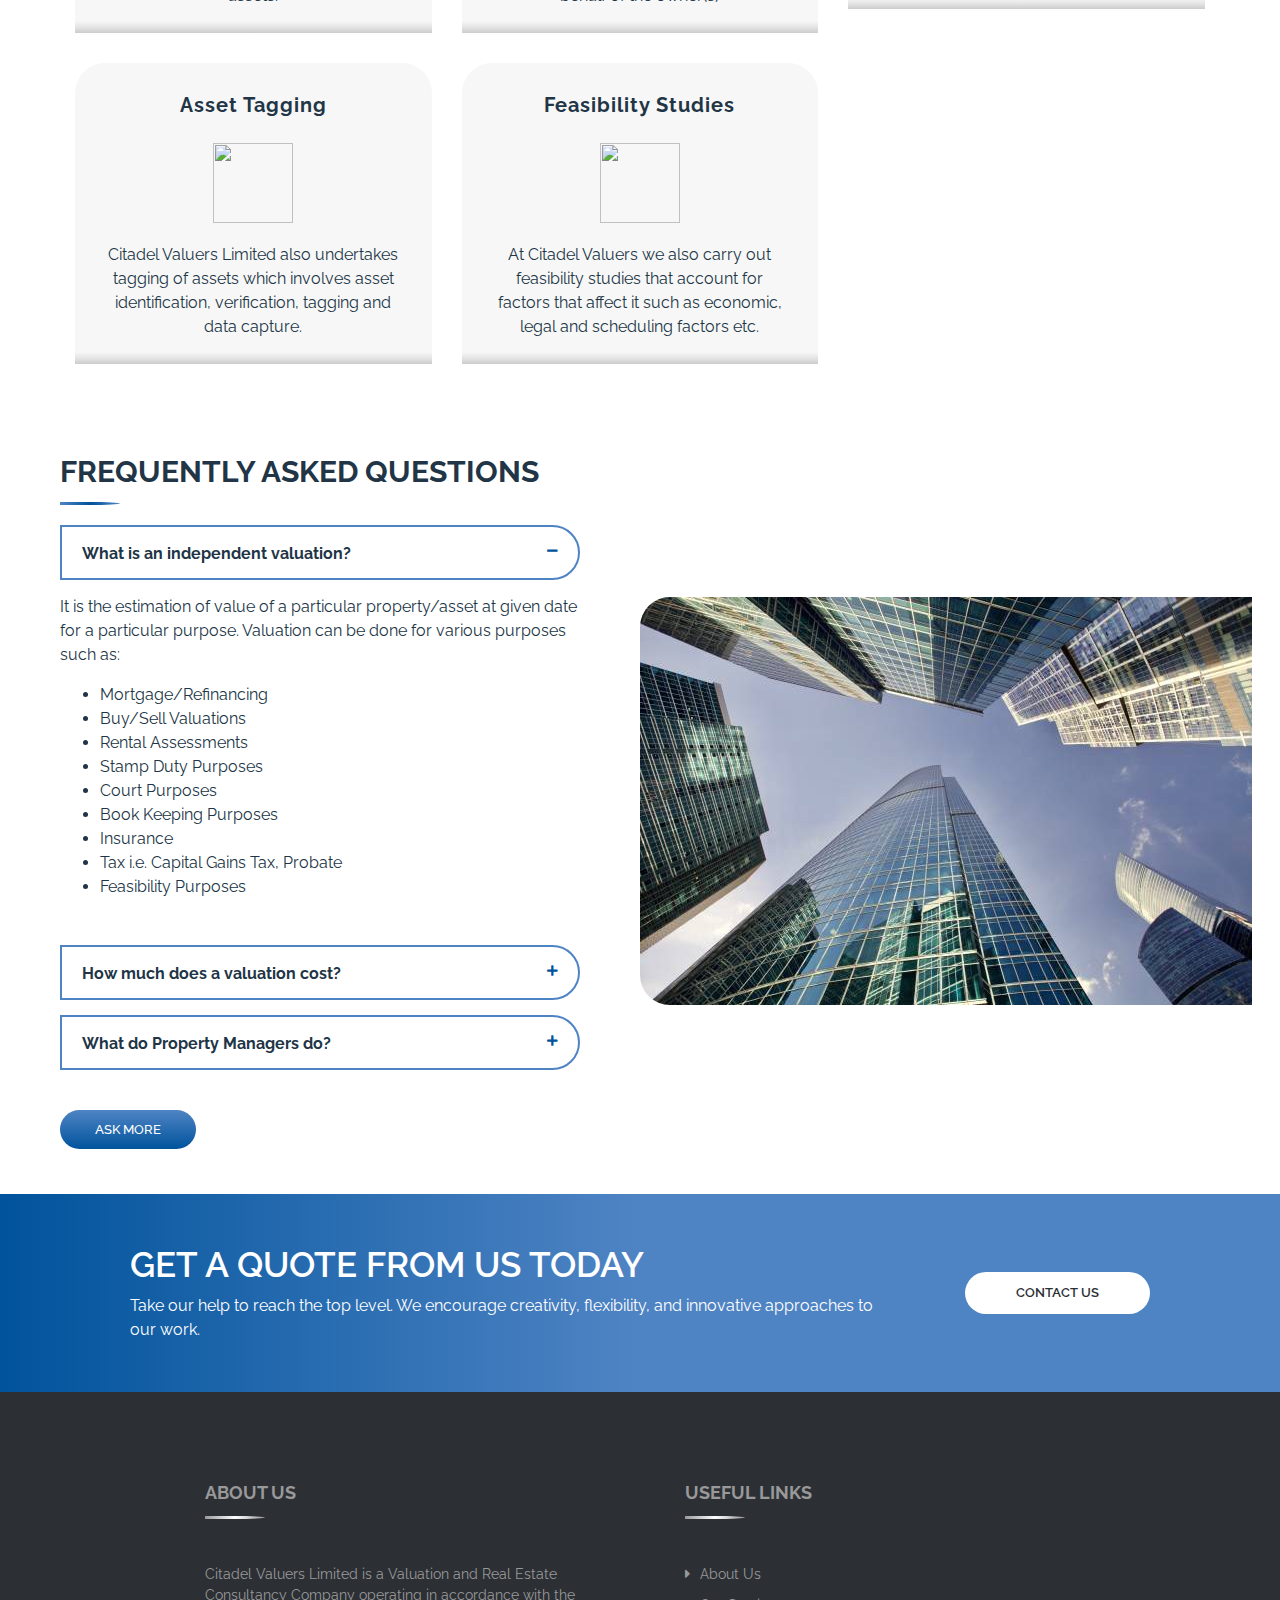
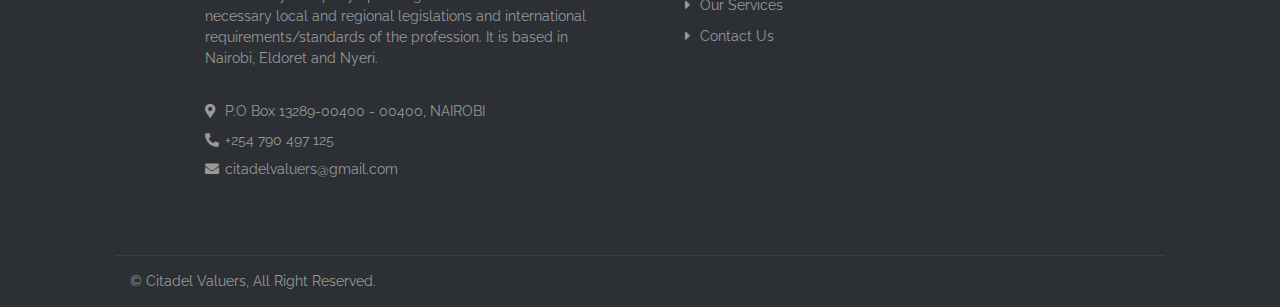
==== commit 95ec36ec: "Added properties page" ====
--- a/index.html
+++ b/index.html
@@ -64,6 +64,7 @@
                                         <a href="index.html" class="nav-item nav-link active">Home</a>
                                         <a href="about.html" class="nav-item nav-link">About Us</a>
                                         <a href="services.html" class="nav-item nav-link">Services</a>
+                                        <a href="properties.html" class="nav-item nav-link">Properties</a>
                                         <a href="contact.html" class="nav-item nav-link">Contact Us</a>
                                     </div>
                                 </div>
--- a/css/style.css
+++ b/css/style.css
@@ -267,7 +267,7 @@
     font-weight: 800;
 }
 
-.hero h2 span {
+.hero h4 span {
     color: #4F84C4;
 }
 
@@ -305,7 +305,6 @@
         margin-top: 30px;
     }
 }
-
 
 /*******************************/
 /******* Section Header ********/
@@ -343,6 +342,22 @@
     font-weight: 400;
     line-height: 24px;
 }
+
+/*******************************/
+/******* Properties Section ********/
+/*******************************/
+.properties {
+    position: relative;
+    width: 100%;
+    padding: 45px 0 15px 0;
+}
+
+@media (min-width: 768px) {
+    .properties {
+        padding: 45px 60px 15px 60px;
+    }
+}
+
 
 
 /*******************************/
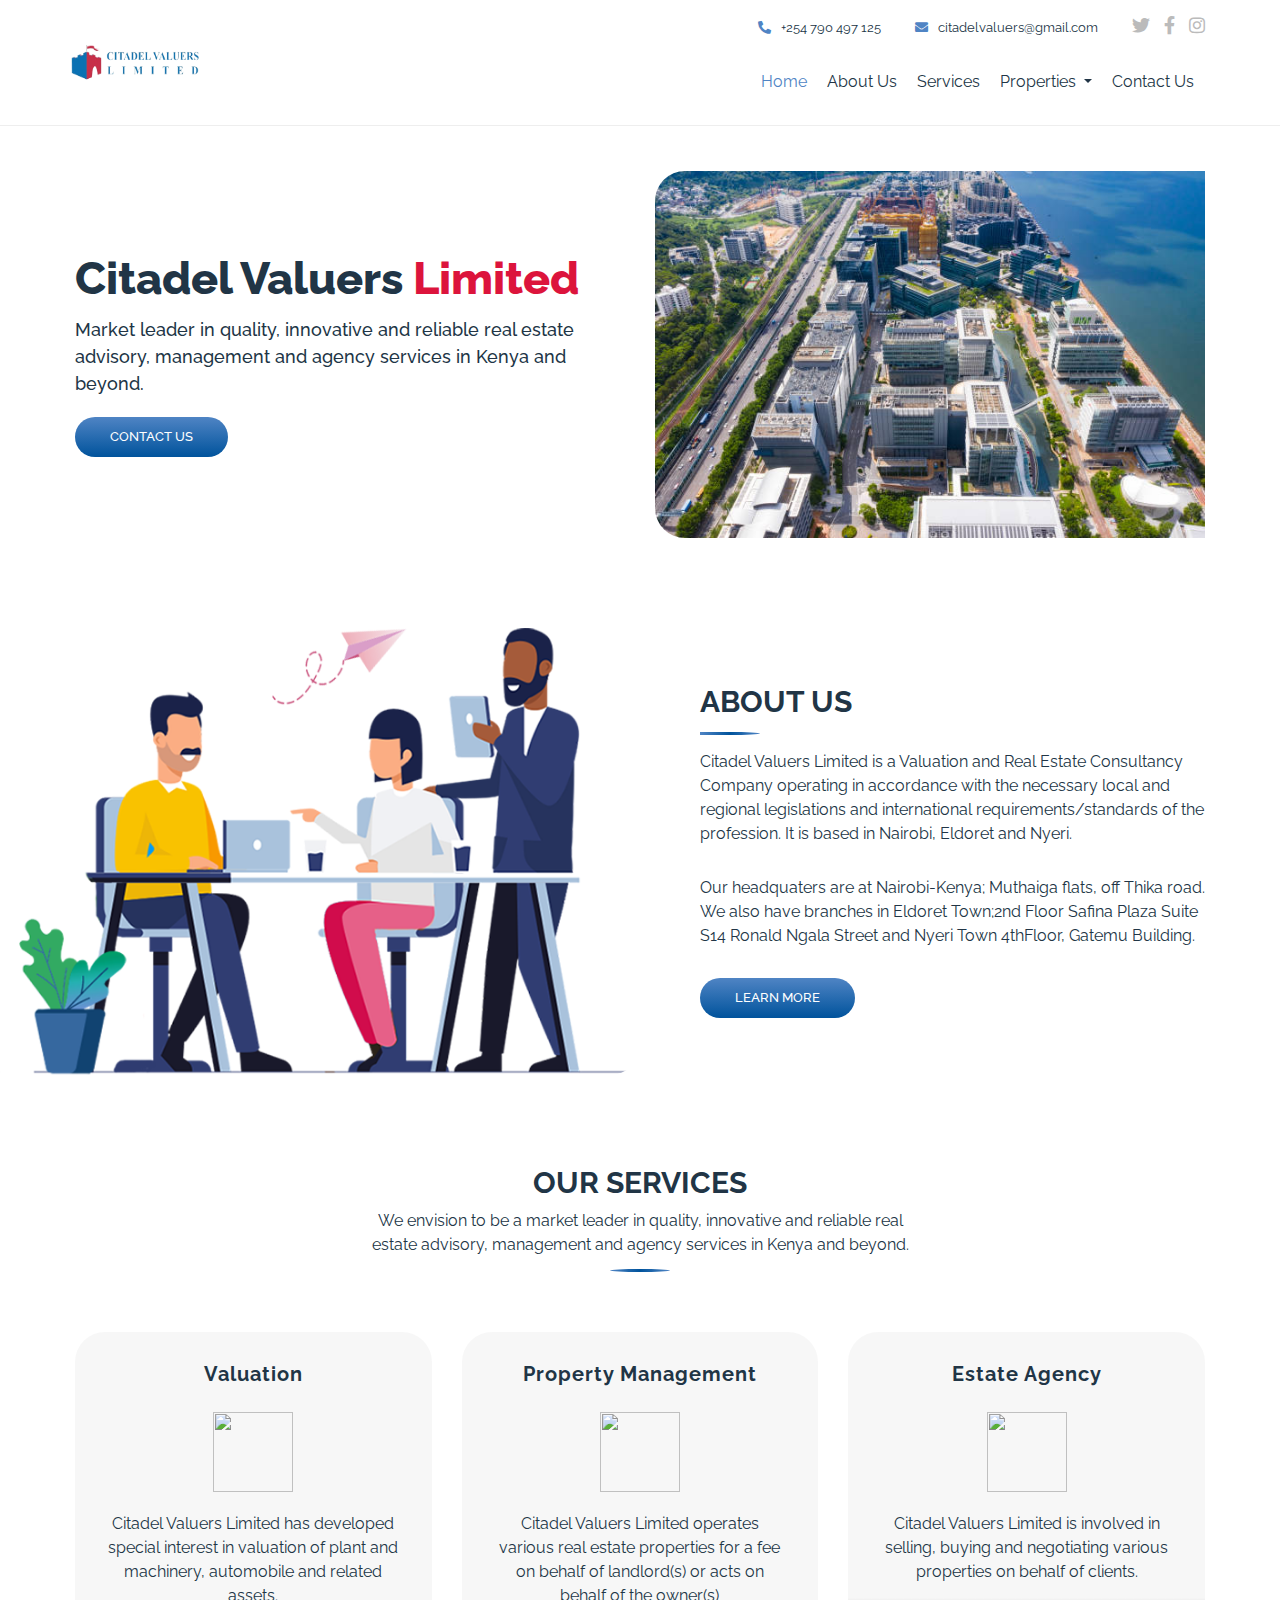
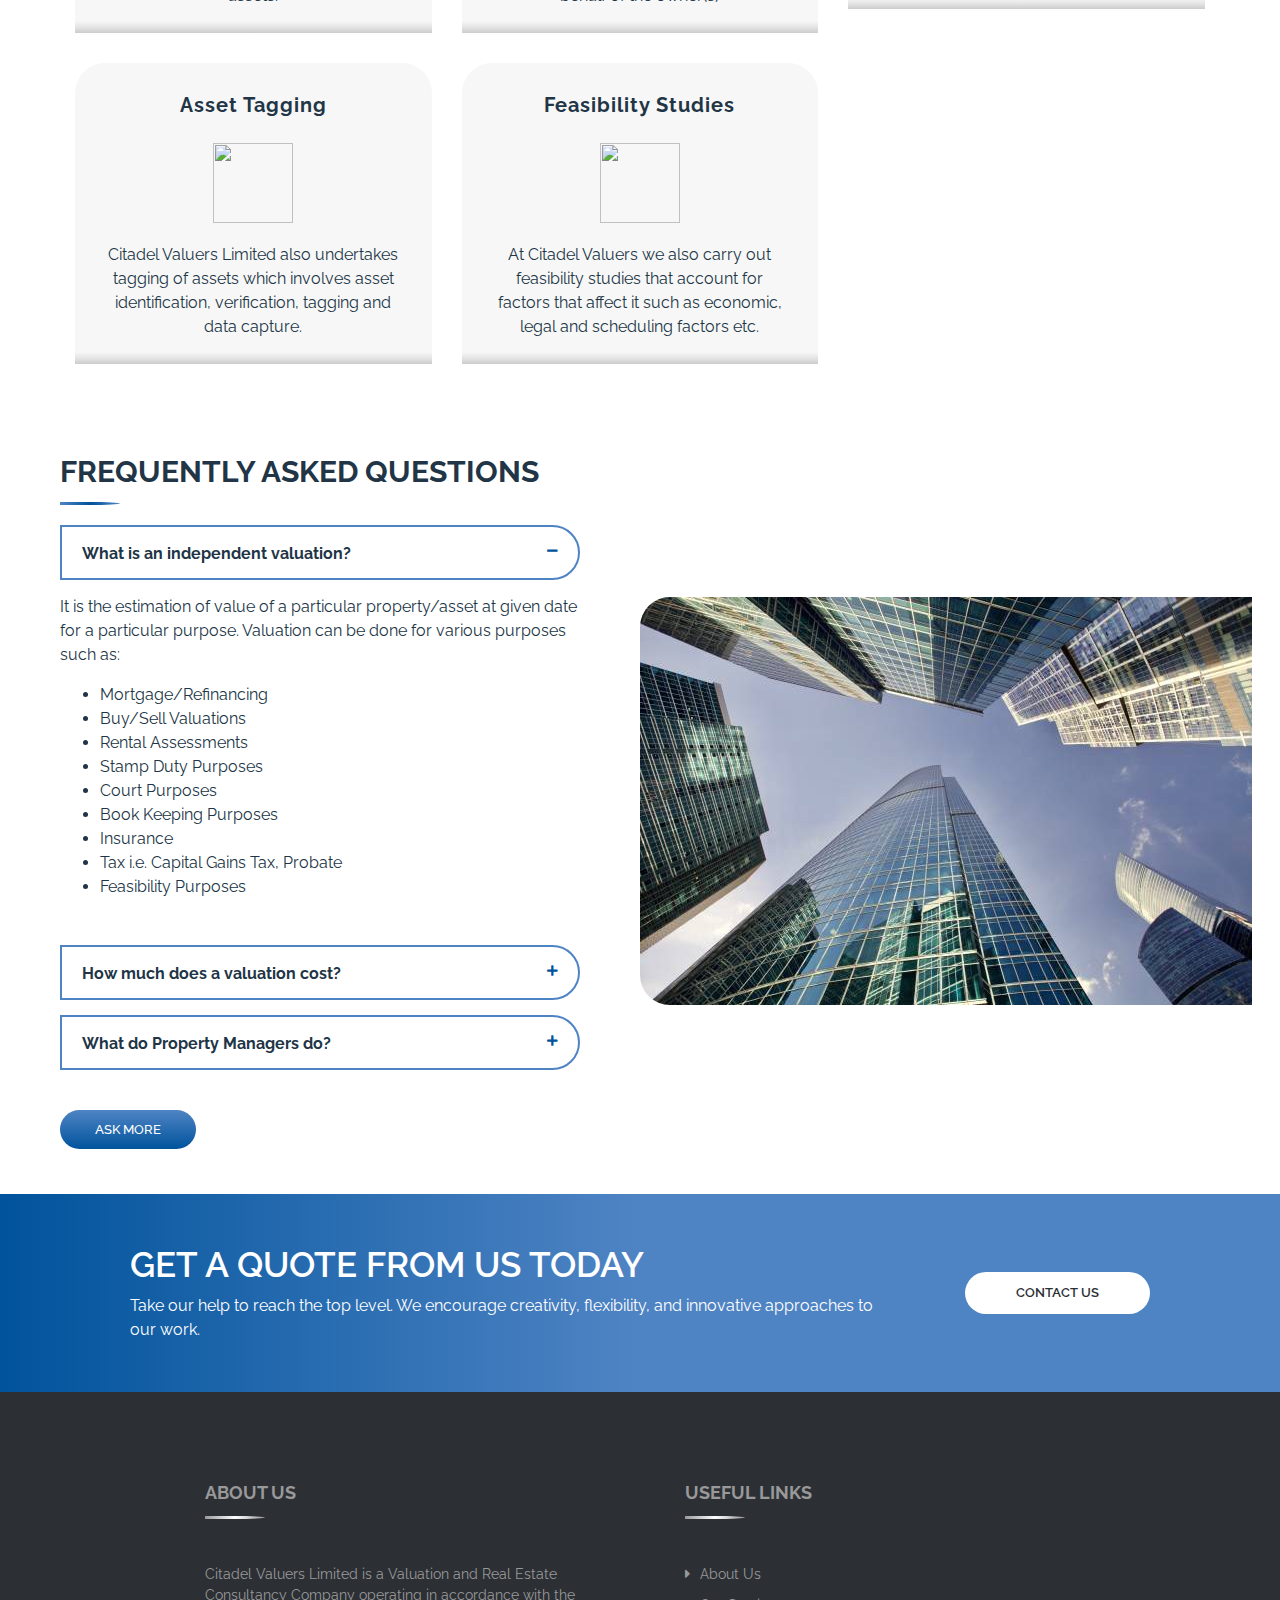
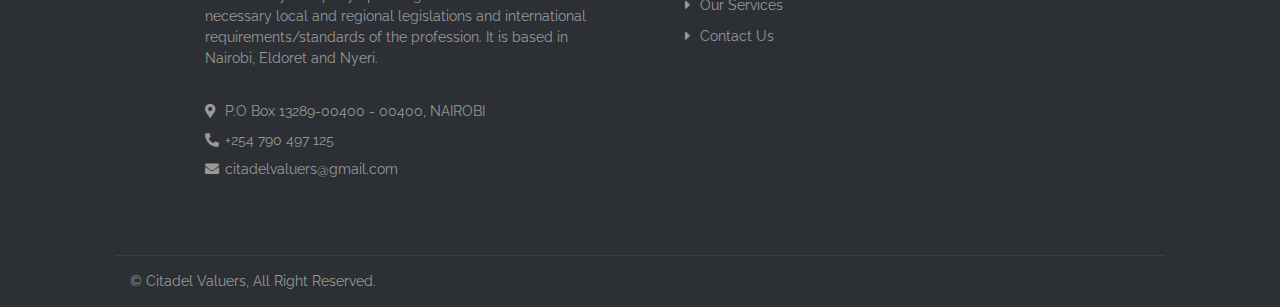
==== commit cce82927: "Edited the navbar; added dropdown" ====
--- a/index.html
+++ b/index.html
@@ -64,7 +64,15 @@
                                         <a href="index.html" class="nav-item nav-link active">Home</a>
                                         <a href="about.html" class="nav-item nav-link">About Us</a>
                                         <a href="services.html" class="nav-item nav-link">Services</a>
-                                        <a href="properties.html" class="nav-item nav-link">Properties</a>
+                                        <div class="dropdown">
+                                            <a type="button" class="nav-item nav-link dropdown-toggle" data-toggle="dropdown">
+                                              Properties
+                                            </a>
+                                            <div class="dropdown-menu" style="background-color:aliceblue; border-radius: 5px;">
+                                              <a class="dropdown-item nav-item nav-link" href="properties-sale.html">Properties for Sale</a>
+                                              <a class="dropdown-item nav-item nav-link" href="properties-let.html">Properties to let</a>
+                                            </div>
+                                        </div>
                                         <a href="contact.html" class="nav-item nav-link">Contact Us</a>
                                     </div>
                                 </div>
@@ -101,7 +109,7 @@
                 <div class="container-fluid">
                     <div class="row align-items-center">
                         <div class="col-md-6">
-                            <img src="img/hero.png" alt="Image">
+                            <img src="img/hero2.jpg" alt="Image">
                         </div>
                         <div class="col-md-6">
                             <h2 class="section-title">About Us</h2>
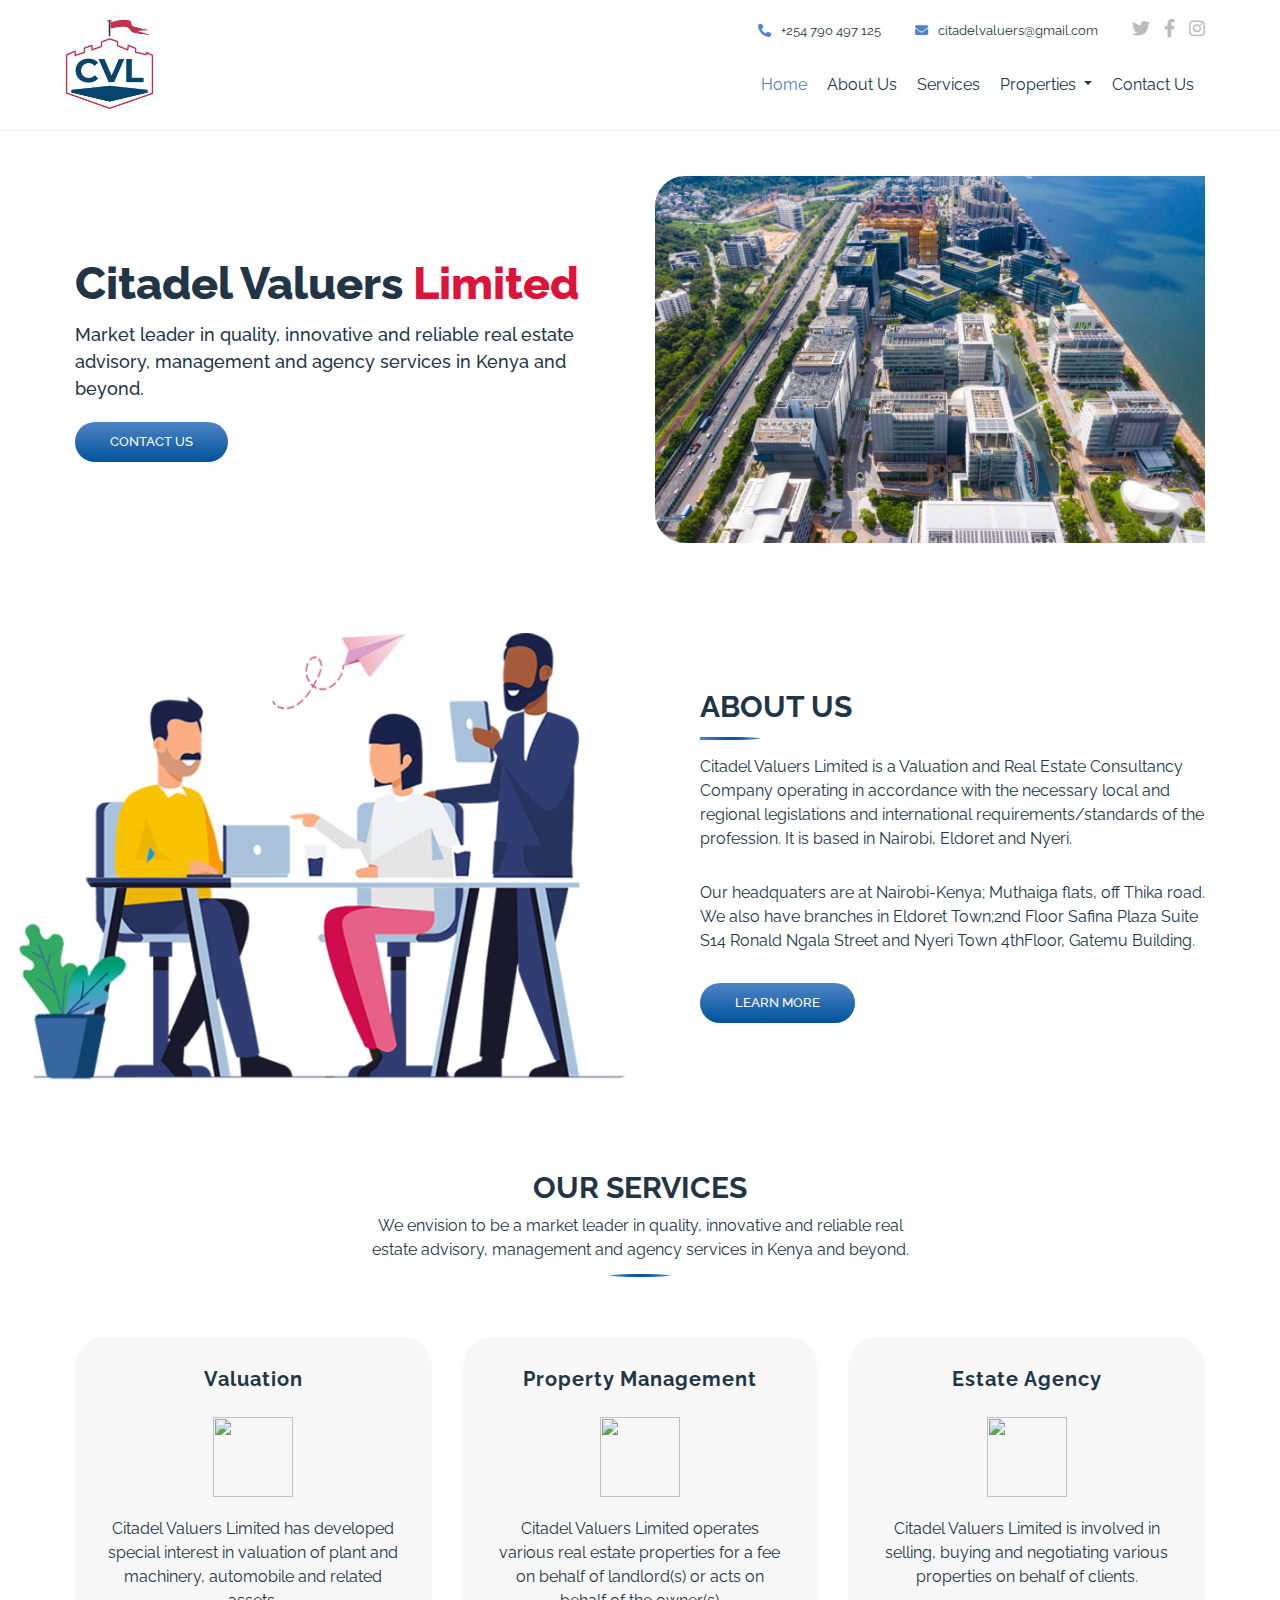
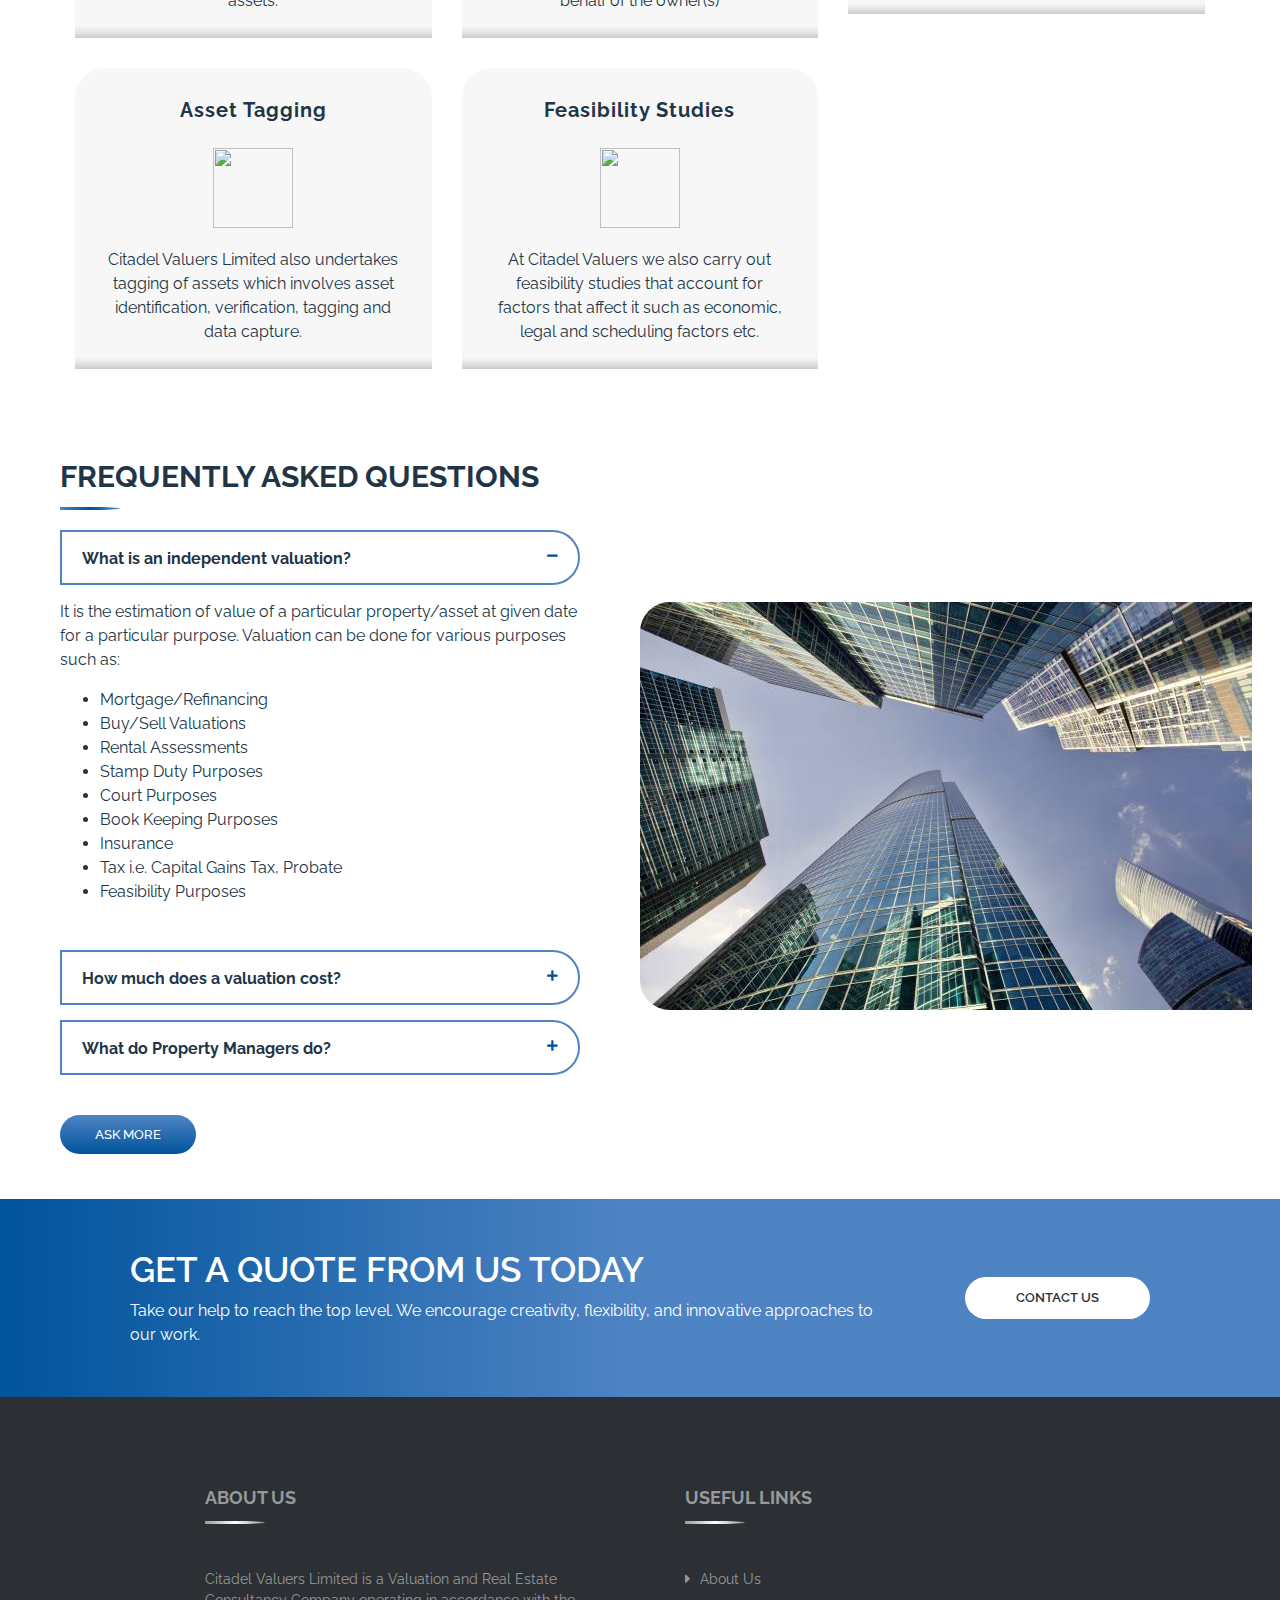
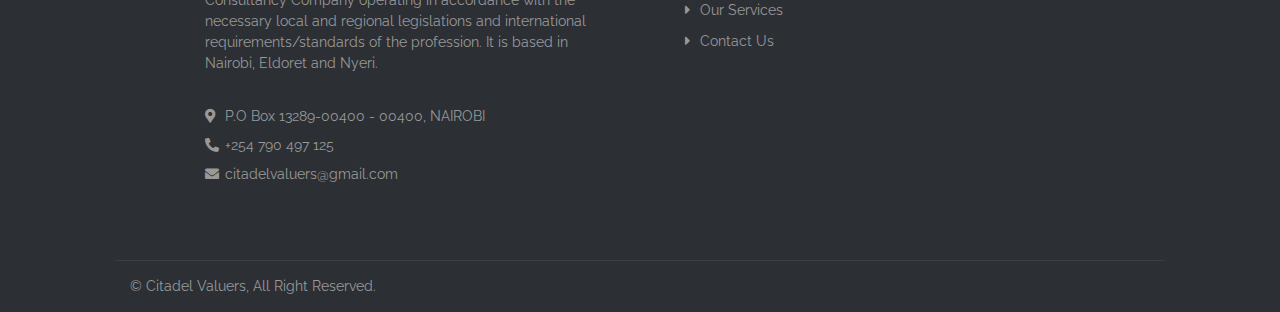
==== commit 100c2ce3: "Logo update" ====
--- a/index.html
+++ b/index.html
@@ -33,7 +33,7 @@
                         <div class="col-lg-2">
                             <div class="brand">
                                 <a href="index.html">
-                                    <img src="img/logo.png" alt="Company Logo">
+                                    <img src="img/logo.jpg" alt="Company Logo">
                                 </a>
                             </div>
                         </div>
@@ -68,9 +68,9 @@
                                             <a type="button" class="nav-item nav-link dropdown-toggle" data-toggle="dropdown">
                                               Properties
                                             </a>
-                                            <div class="dropdown-menu" style="background-color:aliceblue; border-radius: 5px;">
+                                            <div class="dropdown-menu">
                                               <a class="dropdown-item nav-item nav-link" href="properties-sale.html">Properties for Sale</a>
-                                              <a class="dropdown-item nav-item nav-link" href="properties-let.html">Properties to let</a>
+                                              <a class="dropdown-item nav-item nav-link" href="properties-let.html">Properties to Let</a>
                                             </div>
                                         </div>
                                         <a href="contact.html" class="nav-item nav-link">Contact Us</a>
--- a/css/style.css
+++ b/css/style.css
@@ -59,8 +59,8 @@
 }
 
 .header .brand img {
-    width: 150px;
-    height: 70px;
+    width: 100px;
+    height: 100px;
 }
 
 .header .topbar {
@@ -106,11 +106,16 @@
     color: #4F84C4;
 }
 
+.header .dropdown:hover>.dropdown-menu{
+    display: block;
+}
+
 .header .dropdown-menu {
     margin-top: 0;
     border: 0;
     border-radius: 0;
-    background: #bbbbbb;
+    background-color:#fdfcfa ; 
+    border-radius: 5px;
 }
 
 .header .dropdown-menu a.active {
@@ -346,6 +351,19 @@
 /*******************************/
 /******* Properties Section ********/
 /*******************************/
+.grid-container {
+    display: grid;
+    grid-template-columns: repeat(2, 1fr);
+    grid-gap: 0;
+    padding: 0px;
+}
+
+.grid-container>img{
+    width: 100%;
+    height: 7rem;
+    padding: 0px;
+}
+
 .properties {
     position: relative;
     width: 100%;
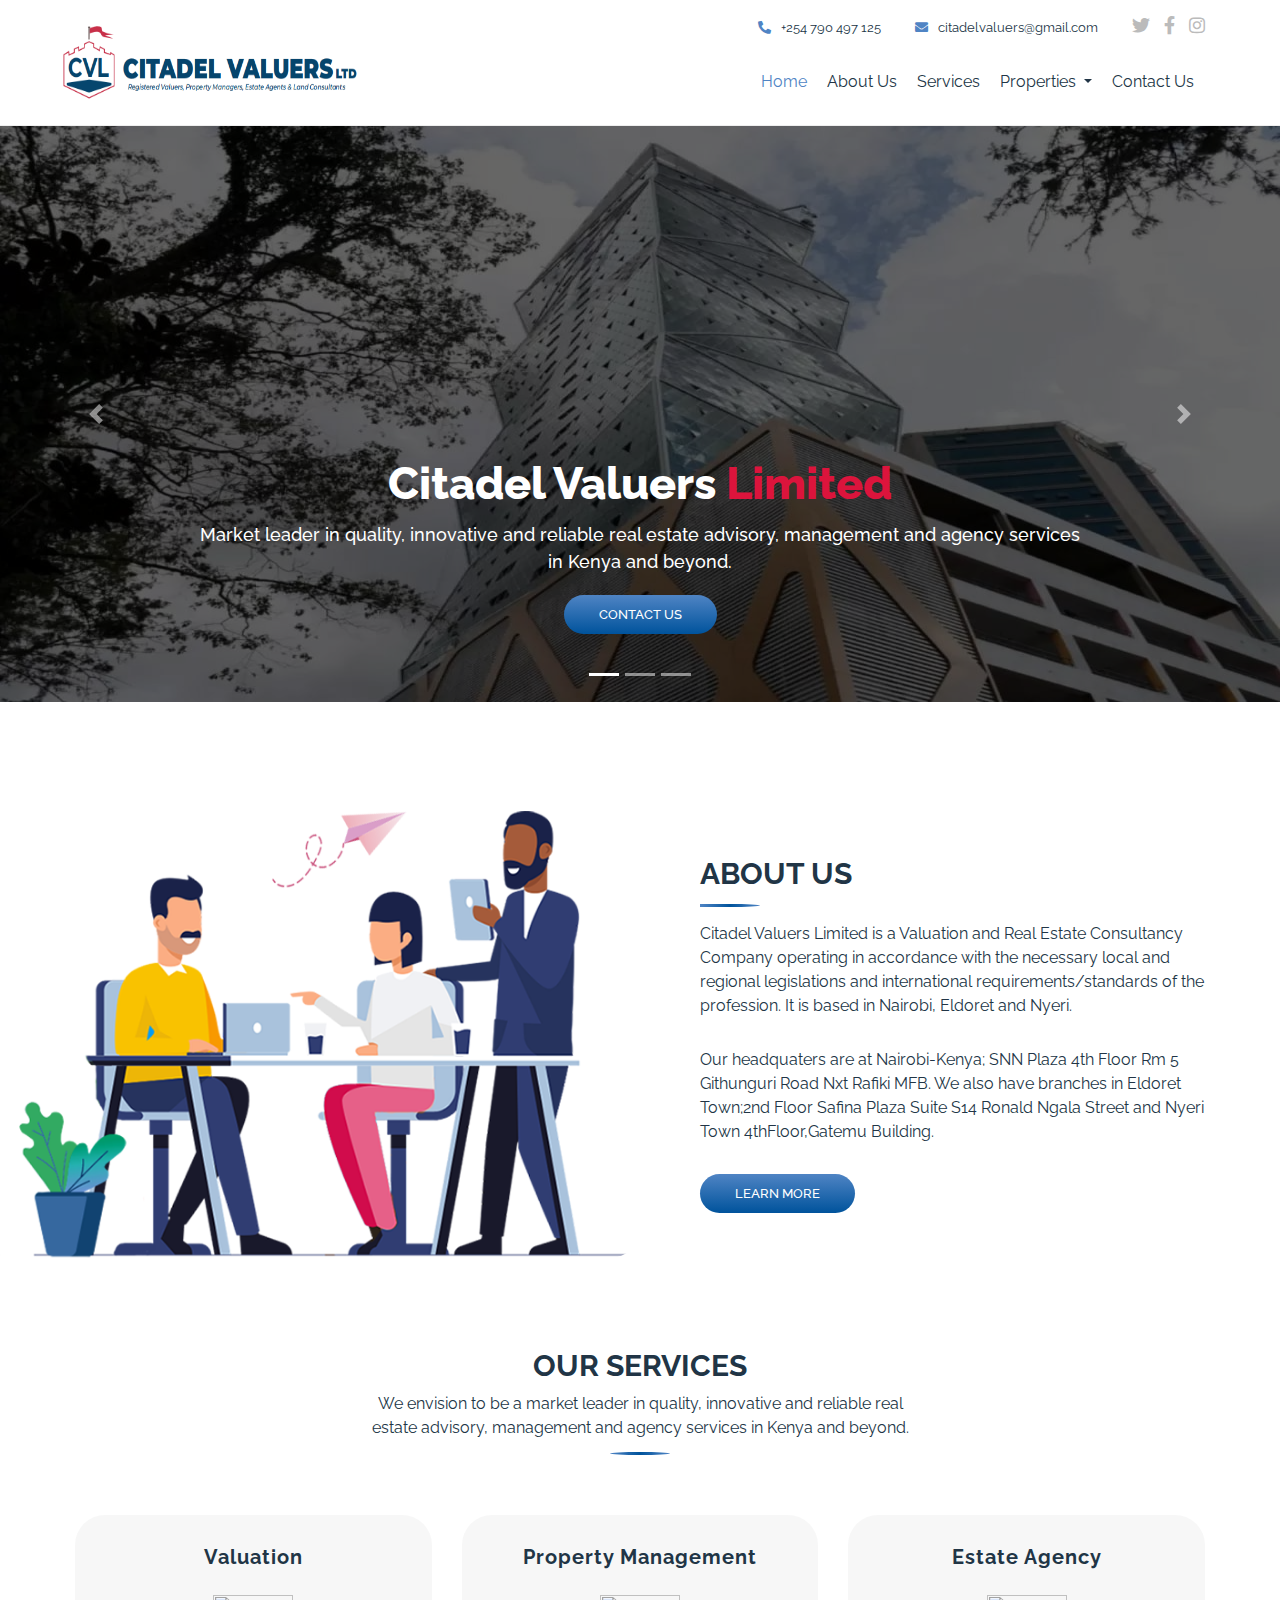
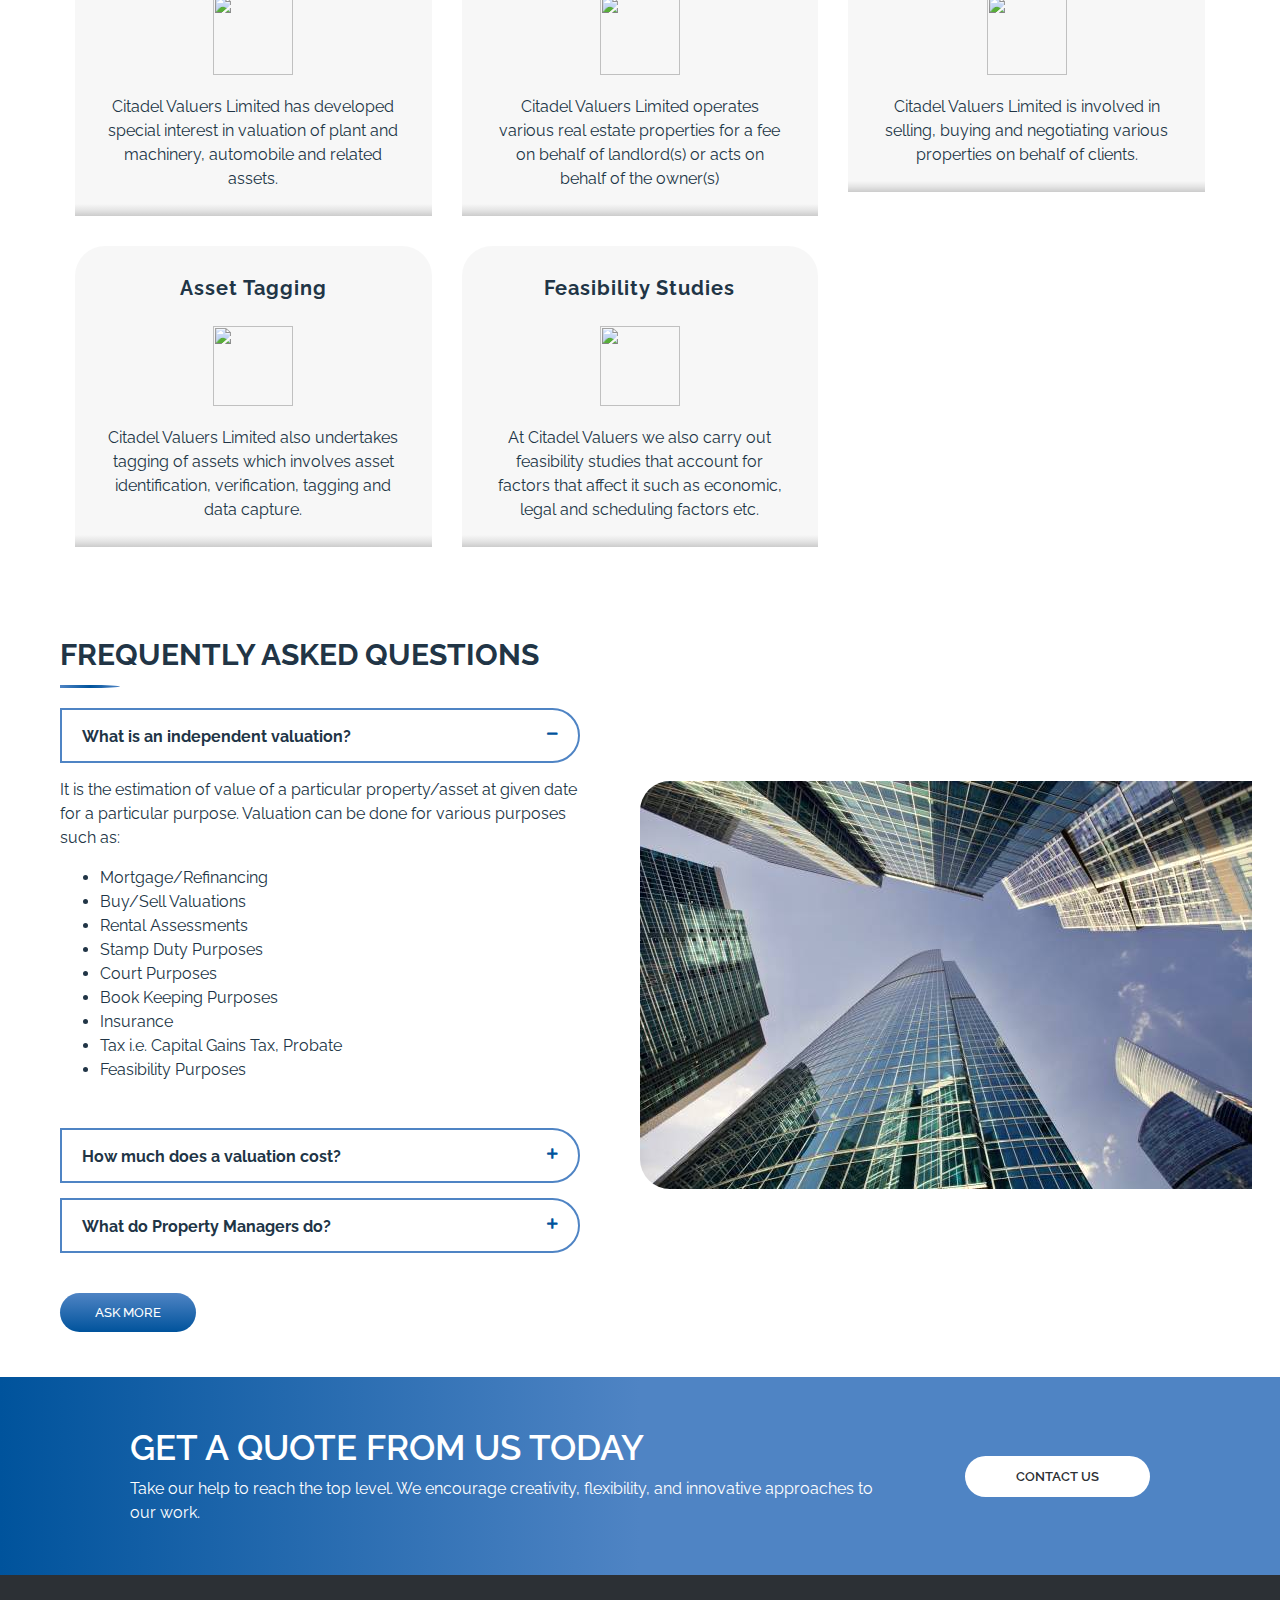
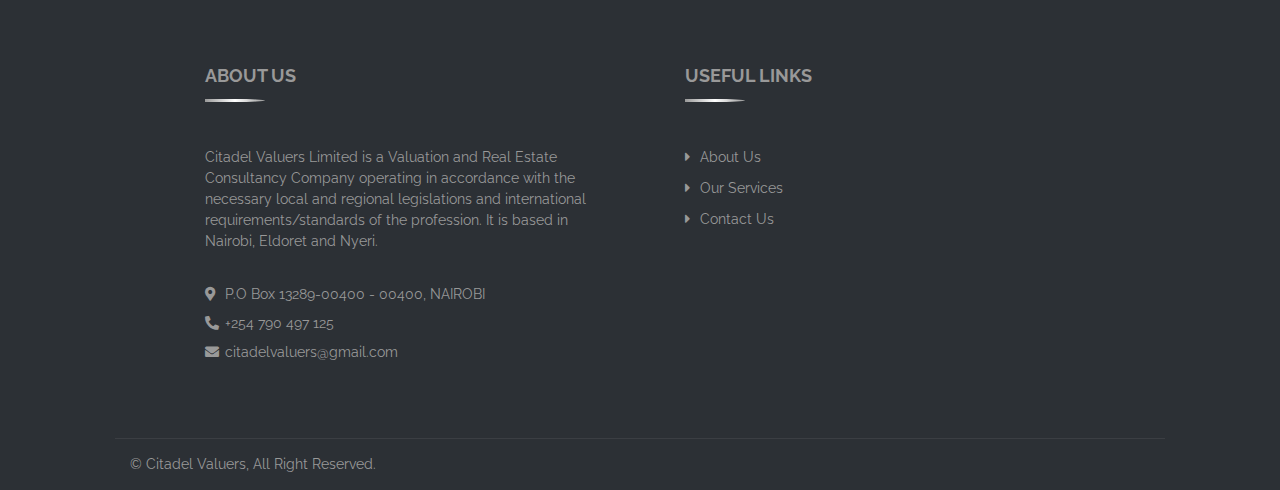
==== commit 906993ea: "Edited the logo, Added carousel on index page" ====
--- a/index.html
+++ b/index.html
@@ -30,14 +30,14 @@
             <div class="header">
                 <div class="container-fluid">
                     <div class="row align-items-center">
-                        <div class="col-lg-2">
+                        <div class="col-lg-6">
                             <div class="brand">
                                 <a href="index.html">
-                                    <img src="img/logo.jpg" alt="Company Logo">
+                                    <img src="img/logo.png" alt="Company Logo">
                                 </a>
                             </div>
                         </div>
-                        <div class="col-lg-10">
+                        <div class="col-lg-6">
                             <div class="topbar">
                                 <div class="topbar-col">
                                     <a href="tel:+254 790 497 125"><i class="fa fa-phone-alt"></i>+254 790 497 125</a>
@@ -86,20 +86,59 @@
 
             <!-- Hero Start -->
             <div class="hero">
-                <div class="container-fluid">
-                    <div class="row align-items-center">
-                        <div class="col-md-6">
-                            <h2></h2>
+                <div id="myCarousel" class="carousel slide" data-ride="carousel">
+                    <ol class="carousel-indicators">
+                      <li data-target="#myCarousel" data-slide-to="0" class="active"></li>
+                      <li data-target="#myCarousel" data-slide-to="1"></li>
+                      <li data-target="#myCarousel" data-slide-to="2"></li>
+                    </ol>
+                    <div class="carousel-inner">
+                      <div class="carousel-item active">
+                        <img class="first-slide" src="./img/Hero/01.jpg" alt="First slide">
+                        <div class="container">
+                          <div class="carousel-caption text-center">
                             <h2><span>Citadel Valuers</span> <span style="color:crimson;">Limited</span></h2>
                             <p> Market leader in quality, innovative and reliable real estate advisory, 
                             management and agency services in Kenya and beyond.</p>
                             <a class="btn" href="contact.html">Contact Us</a>
-                        </div>
-                        <div class="col-md-6">
-                            <img src="img/hero.jpg" alt="Image">
-                        </div>
-                    </div>
-                </div>
+                          </div>
+                        </div>
+                      </div>
+                      <div class="carousel-item">
+                        <img class="second-slide" src="./img/Hero/02.jpg" alt="Second slide">
+                        <div class="container">
+                          <div class="carousel-caption text-center">
+                            <h2><span style="color:crimson;">Best Offers</span> <span>in the Market</span> </h2>
+                            <p>Take our help to reach the top level. Our services are anchored on creativity, flexibility,
+                            and innovative approaches to our work. 
+                            </p>
+                            <p><a class="btn" href="services.html" role="button">Learn more</a></p>
+                          </div>
+                        </div>
+                      </div>
+                      <div class="carousel-item">
+                        <img class="third-slide" src="./img/Hero/03.jpg" alt="Third slide">
+                        <div class="container">
+                          <div class="carousel-caption text-center">
+                            <h2><span style="color:crimson;">Get a Quote</span> <span>from us Today</span> </h2>
+                            <p>In need of real estate agency services today? We are the best bet for you. We offer 
+                            Property management, Property valuation, Asset tagging, Estate Agency and Feasibility studies
+                            services at affordable rates.
+                            </p>
+                            <p><a class="btns" href="services.html" role="button">Learn more</a></p>
+                          </div>
+                        </div>
+                      </div>
+                    </div>
+                    <a class="carousel-control-prev" href="#myCarousel" role="button" data-slide="prev">
+                      <span class="carousel-control-prev-icon" aria-hidden="true"></span>
+                      <span class="sr-only">Previous</span>
+                    </a>
+                    <a class="carousel-control-next" href="#myCarousel" role="button" data-slide="next">
+                      <span class="carousel-control-next-icon" aria-hidden="true"></span>
+                      <span class="sr-only">Next</span>
+                    </a>
+                  </div>
             </div>
             <!-- Hero End -->
             
@@ -120,9 +159,9 @@
                                 and Nyeri.
                             </p>
                             <p>
-                                Our headquaters are at Nairobi-Kenya; Muthaiga flats, off Thika road. We also have branches
-                                in Eldoret Town;2nd Floor Safina Plaza Suite S14 Ronald Ngala Street and Nyeri Town 4thFloor,
-                                Gatemu Building.
+                                Our headquaters are at Nairobi-Kenya; SNN Plaza 4th Floor Rm 5 Githunguri Road Nxt Rafiki MFB. 
+                                We also have branches in Eldoret Town;2nd Floor Safina Plaza Suite S14 Ronald Ngala Street and 
+                                Nyeri Town 4thFloor,Gatemu Building.
                             </p>
                             <a class="btn" href="about.html">Learn More</a>
                         </div>
--- a/css/style.css
+++ b/css/style.css
@@ -59,8 +59,8 @@
 }
 
 .header .brand img {
-    width: 100px;
-    height: 100px;
+    width: 300px;
+    height: 80px;
 }
 
 .header .topbar {
@@ -254,7 +254,26 @@
 /*******************************/
 /*********** Hero CSS **********/
 /*******************************/
-.hero {
+.carousel {
+    margin-bottom: 4rem;
+  }
+  .carousel-caption {
+    bottom: 3rem;
+    z-index: 10;
+  }
+  .carousel-item {
+    height: 36rem;
+    background-color: #777;
+  }
+  .carousel-item > img {
+    filter: brightness(40%);
+    position: absolute;
+    top: 0;
+    left: 0;
+    min-width: 100%;
+    max-height: 36rem;
+  }
+/* .hero {
     position: relative;
     width: 100%;
     padding: 45px 0;
@@ -264,7 +283,7 @@
     .hero {
         padding: 45px 60px;
     }
-}
+} */
 
 .hero h2 {
     margin: 0;
@@ -299,11 +318,11 @@
     background: linear-gradient(#00539C, #4F84C4);
 }
 
-.hero img {
+/* .hero img {
     max-width: 100%;
     max-height: 600px;
     border-radius: 30px 0 0 30px;
-}
+} */
 
 @media (max-width: 767.98px) {
     .hero img {
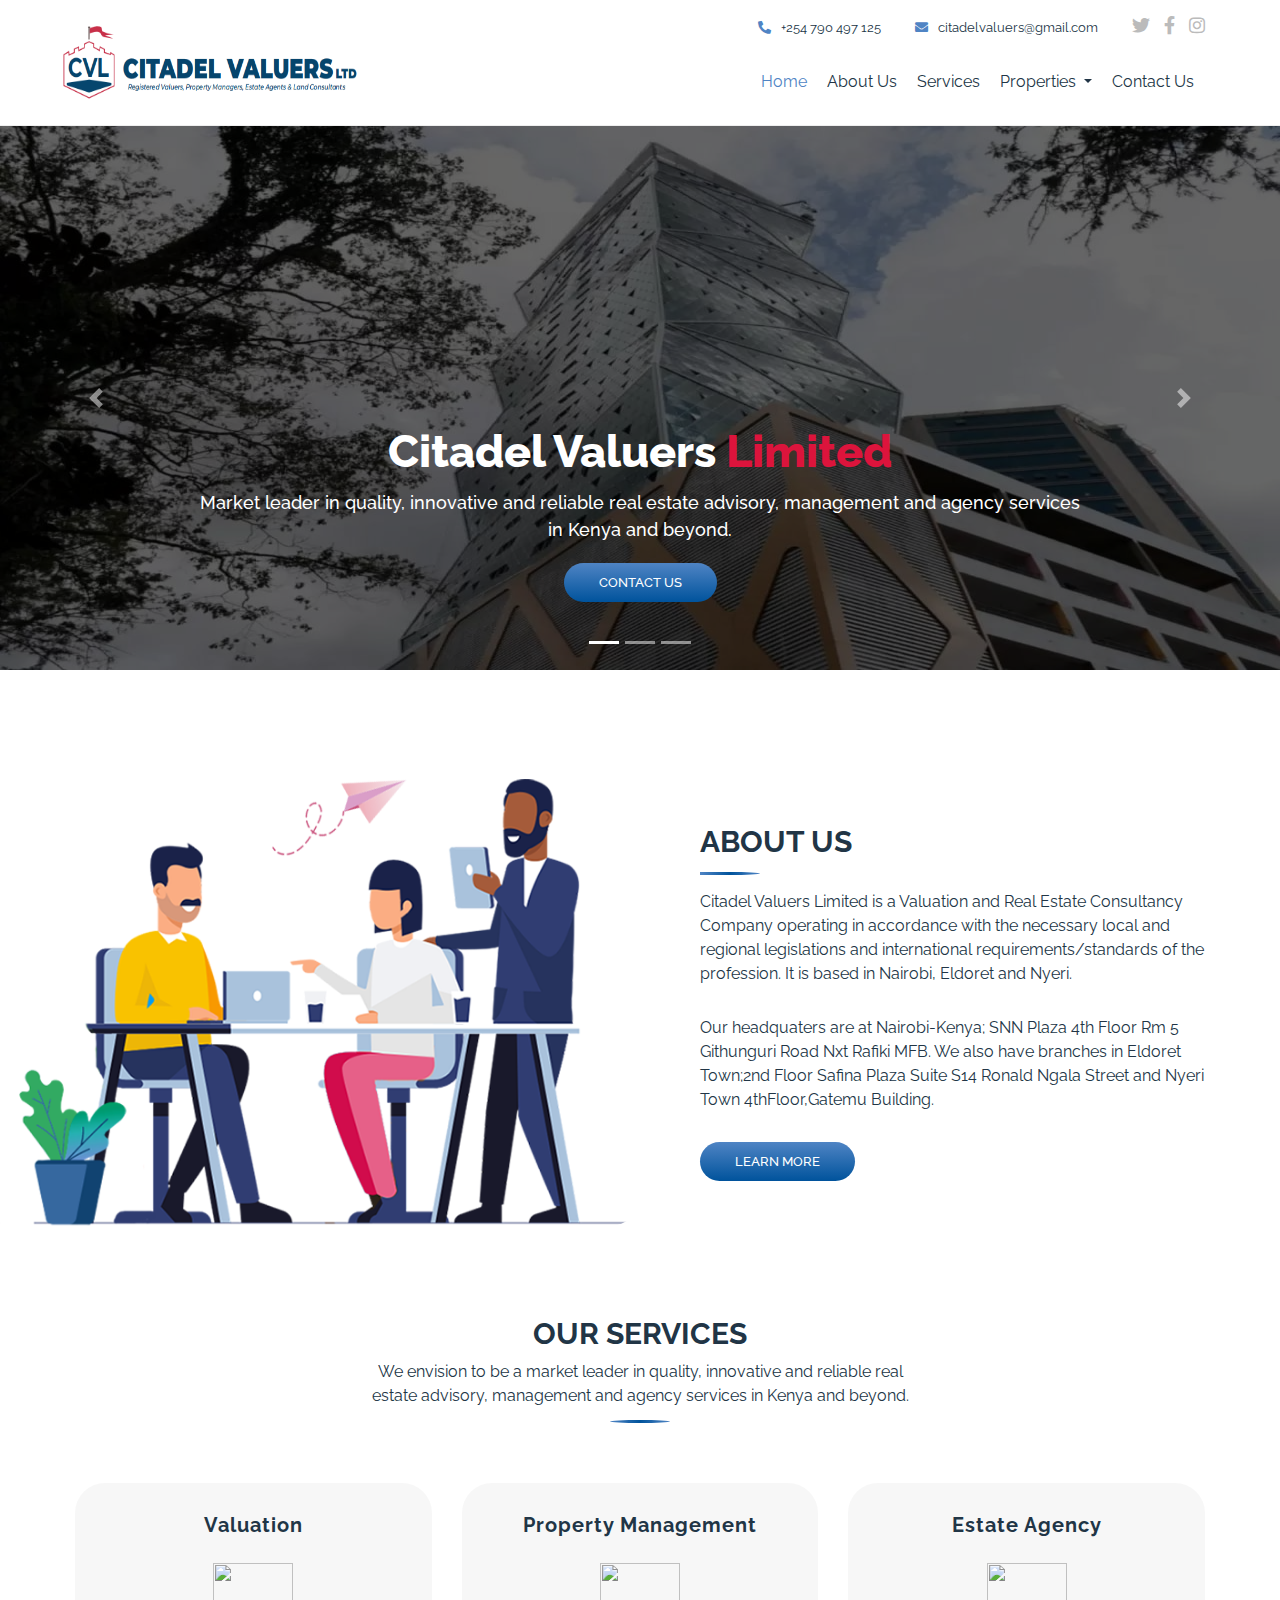
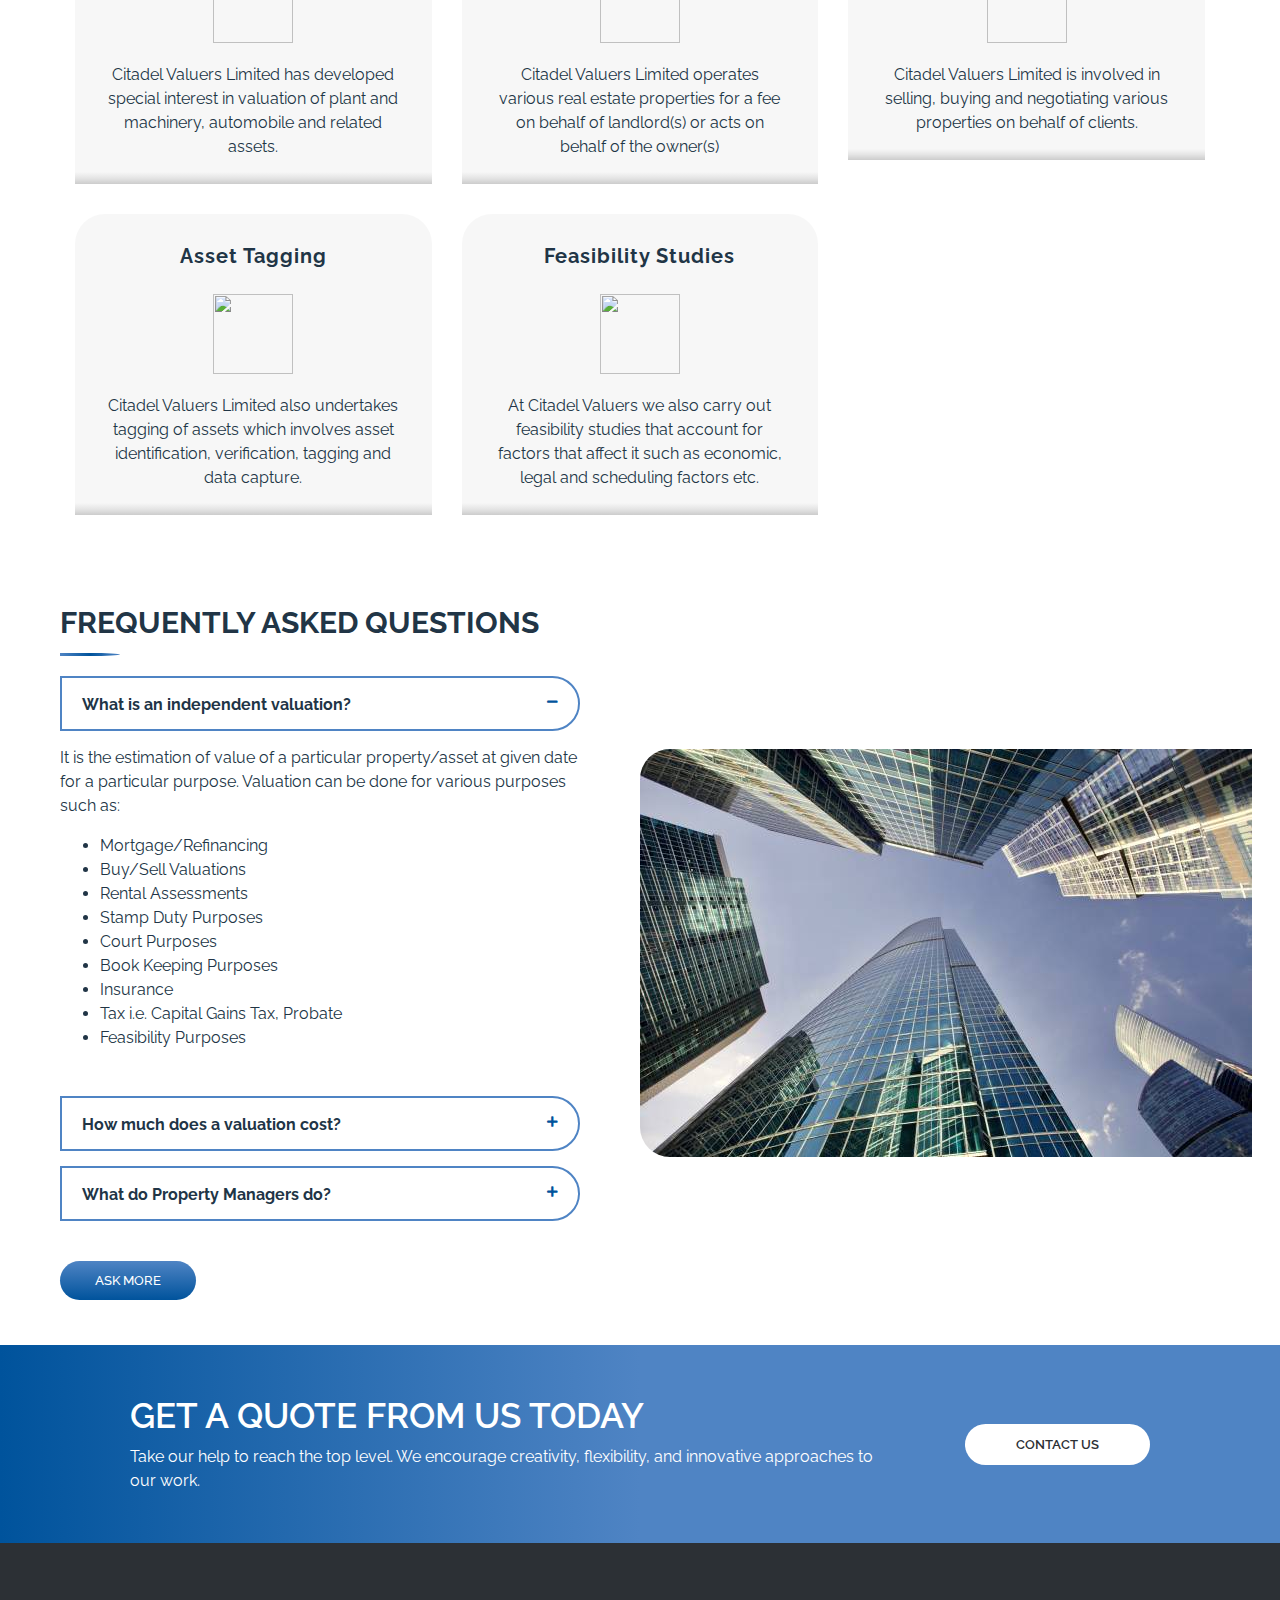
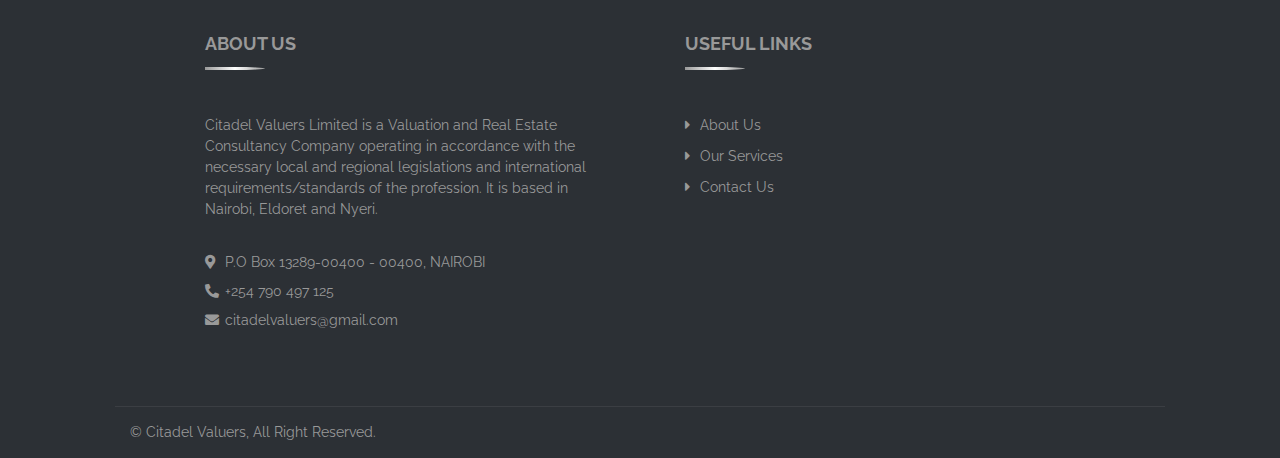
==== commit 8d7c035c: "Style sheet modified" ====
--- a/index.html
+++ b/index.html
@@ -125,7 +125,7 @@
                             Property management, Property valuation, Asset tagging, Estate Agency and Feasibility studies
                             services at affordable rates.
                             </p>
-                            <p><a class="btns" href="services.html" role="button">Learn more</a></p>
+                            <p><a class="btn" href="services.html" role="button">Learn more</a></p>
                           </div>
                         </div>
                       </div>
--- a/css/style.css
+++ b/css/style.css
@@ -256,33 +256,27 @@
 /*******************************/
 .carousel {
     margin-bottom: 4rem;
-  }
-  .carousel-caption {
+}
+.carousel-caption {
     bottom: 3rem;
     z-index: 10;
-  }
-  .carousel-item {
-    height: 36rem;
+}
+.carousel-item {
+    height: 34rem;
     background-color: #777;
-  }
-  .carousel-item > img {
+}
+.carousel-item > img {
     filter: brightness(40%);
     position: absolute;
     top: 0;
     left: 0;
     min-width: 100%;
-    max-height: 36rem;
-  }
+    height: 34rem;
+}
 /* .hero {
     position: relative;
     width: 100%;
     padding: 45px 0;
-}
-
-@media (min-width: 768px) {
-    .hero {
-        padding: 45px 60px;
-    }
 } */
 
 .hero h2 {
@@ -316,6 +310,15 @@
 
 .hero a.btn:hover {
     background: linear-gradient(#00539C, #4F84C4);
+}
+
+@media (max-width: 768px) {
+    .hero h2 {
+        font-size: 35px;
+    }
+    .hero p {
+        font-size: 16px;
+    }
 }
 
 /* .hero img {
